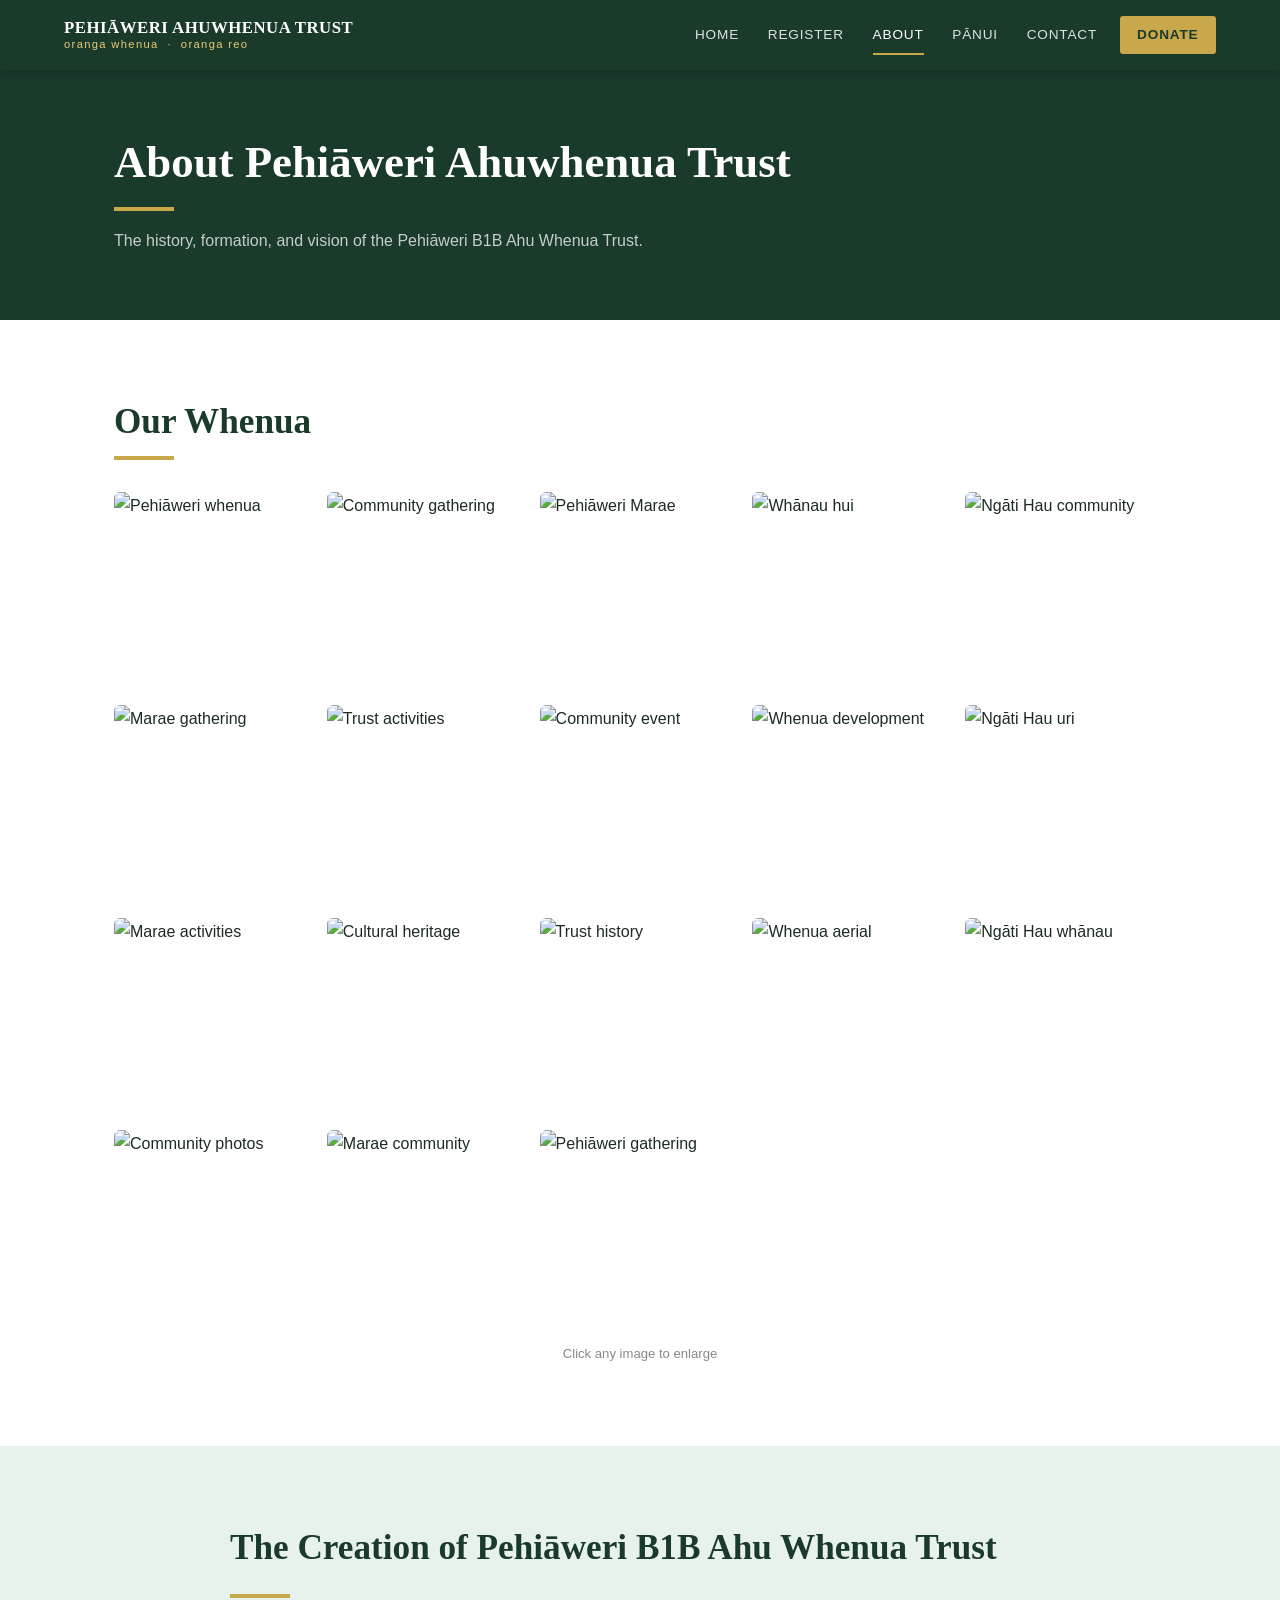
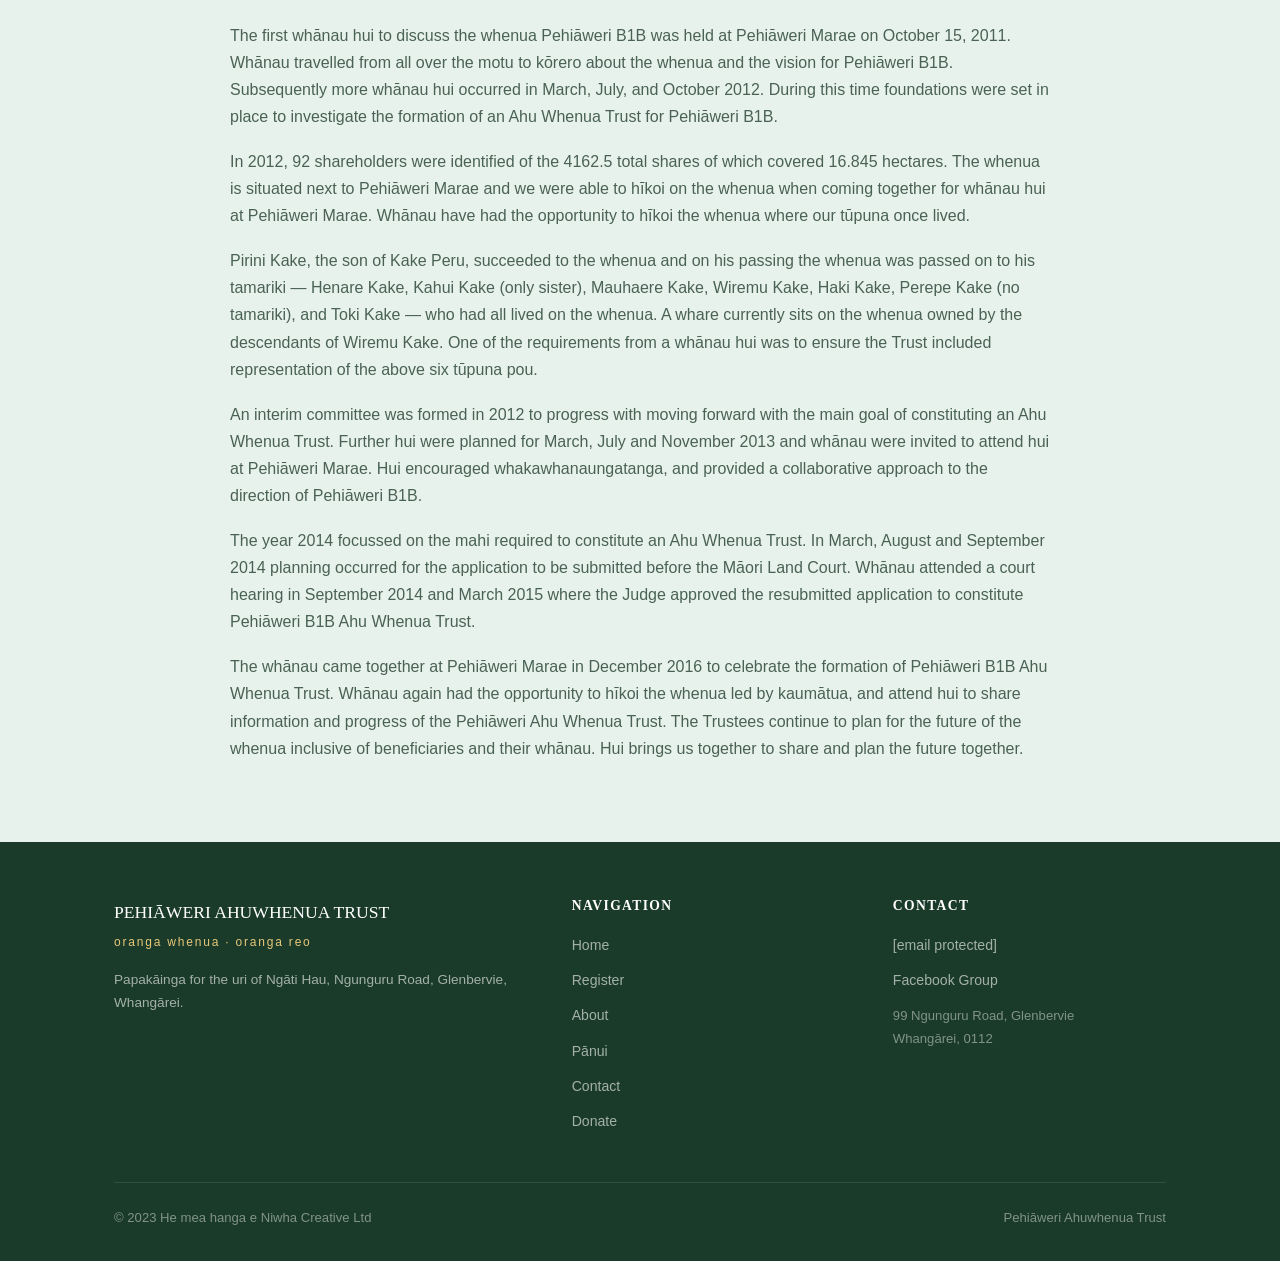
==== about.html @ dba3f60a "add static website files" ====
<!DOCTYPE html>
<html lang="en">
<head>
  <meta charset="UTF-8" />
  <meta name="viewport" content="width=device-width, initial-scale=1.0" />
  <title>About | Pehiāweri Ahuwhenua Trust</title>
  <meta name="description" content="Learn about the history and formation of the Pehiāweri B1B Ahu Whenua Trust — from its early roots to the present day." />
  <link rel="stylesheet" href="css/style.css" />
</head>
<body>

  <!-- ===== HEADER / NAV ===== -->
  <header class="site-header">
    <div class="nav-inner">
      <a href="index.html" class="nav-brand">
        <span class="brand-title">PEHIĀWERI AHUWHENUA TRUST</span>
        <span class="brand-tagline">oranga whenua &nbsp;·&nbsp; oranga reo</span>
      </a>
      <button class="nav-toggle" aria-label="Toggle menu">
        <span></span><span></span><span></span>
      </button>
      <ul class="nav-links">
        <li><a href="index.html">Home</a></li>
        <li><a href="register.html">Register</a></li>
        <li><a href="about.html" class="active">About</a></li>
        <li><a href="panui.html">Pānui</a></li>
        <li><a href="contact.html">Contact</a></li>
        <li><a href="donate.html" class="btn--donate">Donate</a></li>
      </ul>
    </div>
  </header>

  <!-- ===== PAGE HERO ===== -->
  <section class="page-hero">
    <div class="page-hero__bg" style="background-image:url('https://static.wixstatic.com/media/409469_435cd0d560614bd6a3751f4ddd0f1326~mv2.jpg/v1/fill/w_1200,h_400,al_c,q_85,enc_avif,quality_auto/409469_435cd0d560614bd6a3751f4ddd0f1326~mv2.jpg');"></div>
    <div class="page-hero__content">
      <h1>About Pehiāweri Ahuwhenua Trust</h1>
      <div class="gold-bar"></div>
      <p>The history, formation, and vision of the Pehiāweri B1B Ahu Whenua Trust.</p>
    </div>
  </section>

  <!-- ===== PHOTO GALLERY ===== -->
  <section class="section">
    <div class="container">
      <h2 style="margin-bottom:0.75rem;">Our Whenua</h2>
      <div class="gold-bar" style="width:60px;height:4px;background:#c9a84c;margin:0 0 2rem;"></div>
      <div class="gallery-grid">
        <div class="gallery-grid__item">
          <img src="https://static.wixstatic.com/media/409469_435cd0d560614bd6a3751f4ddd0f1326~mv2.jpg/v1/fill/w_400,h_400,al_c,q_85,enc_jpg,quality_auto/409469_435cd0d560614bd6a3751f4ddd0f1326~mv2.jpg"
               data-full="https://static.wixstatic.com/media/409469_435cd0d560614bd6a3751f4ddd0f1326~mv2.jpg/v1/fill/w_1200,h_900,al_c,q_90,enc_jpg,quality_auto/409469_435cd0d560614bd6a3751f4ddd0f1326~mv2.jpg"
               alt="Pehiāweri whenua" loading="lazy" />
        </div>
        <div class="gallery-grid__item">
          <img src="https://static.wixstatic.com/media/409469_ffc9a97eda7c409599315e4c9a7e2a2d~mv2.jpg/v1/fill/w_400,h_400,al_c,q_85,enc_jpg,quality_auto/409469_ffc9a97eda7c409599315e4c9a7e2a2d~mv2.jpg"
               data-full="https://static.wixstatic.com/media/409469_ffc9a97eda7c409599315e4c9a7e2a2d~mv2.jpg/v1/fill/w_1200,h_900,al_c,q_90,enc_jpg,quality_auto/409469_ffc9a97eda7c409599315e4c9a7e2a2d~mv2.jpg"
               alt="Community gathering" loading="lazy" />
        </div>
        <div class="gallery-grid__item">
          <img src="https://static.wixstatic.com/media/409469_079fd073a24641f2b6be0e4dc7713766~mv2.jpg/v1/fill/w_400,h_400,al_c,q_85,enc_jpg,quality_auto/409469_079fd073a24641f2b6be0e4dc7713766~mv2.jpg"
               data-full="https://static.wixstatic.com/media/409469_079fd073a24641f2b6be0e4dc7713766~mv2.jpg/v1/fill/w_1200,h_900,al_c,q_90,enc_jpg,quality_auto/409469_079fd073a24641f2b6be0e4dc7713766~mv2.jpg"
               alt="Pehiāweri Marae" loading="lazy" />
        </div>
        <div class="gallery-grid__item">
          <img src="https://static.wixstatic.com/media/409469_40cf01d906c54102b7dd58535f344987~mv2.jpg/v1/fill/w_400,h_400,al_c,q_85,enc_jpg,quality_auto/409469_40cf01d906c54102b7dd58535f344987~mv2.jpg"
               data-full="https://static.wixstatic.com/media/409469_40cf01d906c54102b7dd58535f344987~mv2.jpg/v1/fill/w_1200,h_900,al_c,q_90,enc_jpg,quality_auto/409469_40cf01d906c54102b7dd58535f344987~mv2.jpg"
               alt="Whānau hui" loading="lazy" />
        </div>
        <div class="gallery-grid__item">
          <img src="https://static.wixstatic.com/media/409469_64fcf802242c496995c5ec90e8166fee~mv2.jpg/v1/fill/w_400,h_400,al_c,q_85,enc_jpg,quality_auto/409469_64fcf802242c496995c5ec90e8166fee~mv2.jpg"
               data-full="https://static.wixstatic.com/media/409469_64fcf802242c496995c5ec90e8166fee~mv2.jpg/v1/fill/w_1200,h_900,al_c,q_90,enc_jpg,quality_auto/409469_64fcf802242c496995c5ec90e8166fee~mv2.jpg"
               alt="Ngāti Hau community" loading="lazy" />
        </div>
        <div class="gallery-grid__item">
          <img src="https://static.wixstatic.com/media/409469_145fff9838594530972c85ee0dbc28a1~mv2.jpg/v1/fill/w_400,h_400,al_c,q_85,enc_jpg,quality_auto/409469_145fff9838594530972c85ee0dbc28a1~mv2.jpg"
               data-full="https://static.wixstatic.com/media/409469_145fff9838594530972c85ee0dbc28a1~mv2.jpg/v1/fill/w_1200,h_900,al_c,q_90,enc_jpg,quality_auto/409469_145fff9838594530972c85ee0dbc28a1~mv2.jpg"
               alt="Marae gathering" loading="lazy" />
        </div>
        <div class="gallery-grid__item">
          <img src="https://static.wixstatic.com/media/409469_fe5d6bbc8b3642f5802d638955761ee8~mv2.jpg/v1/fill/w_400,h_400,al_c,q_85,enc_jpg,quality_auto/409469_fe5d6bbc8b3642f5802d638955761ee8~mv2.jpg"
               data-full="https://static.wixstatic.com/media/409469_fe5d6bbc8b3642f5802d638955761ee8~mv2.jpg/v1/fill/w_1200,h_900,al_c,q_90,enc_jpg,quality_auto/409469_fe5d6bbc8b3642f5802d638955761ee8~mv2.jpg"
               alt="Trust activities" loading="lazy" />
        </div>
        <div class="gallery-grid__item">
          <img src="https://static.wixstatic.com/media/409469_8fb72c1a7cf24cfd9913b7bece7dea3d~mv2.jpg/v1/fill/w_400,h_400,al_c,q_85,enc_jpg,quality_auto/409469_8fb72c1a7cf24cfd9913b7bece7dea3d~mv2.jpg"
               data-full="https://static.wixstatic.com/media/409469_8fb72c1a7cf24cfd9913b7bece7dea3d~mv2.jpg/v1/fill/w_1200,h_900,al_c,q_90,enc_jpg,quality_auto/409469_8fb72c1a7cf24cfd9913b7bece7dea3d~mv2.jpg"
               alt="Community event" loading="lazy" />
        </div>
        <div class="gallery-grid__item">
          <img src="https://static.wixstatic.com/media/409469_553d941fffed4b2abc64596662b18372~mv2.jpg/v1/fill/w_400,h_400,al_c,q_85,enc_jpg,quality_auto/409469_553d941fffed4b2abc64596662b18372~mv2.jpg"
               data-full="https://static.wixstatic.com/media/409469_553d941fffed4b2abc64596662b18372~mv2.jpg/v1/fill/w_1200,h_900,al_c,q_90,enc_jpg,quality_auto/409469_553d941fffed4b2abc64596662b18372~mv2.jpg"
               alt="Whenua development" loading="lazy" />
        </div>
        <div class="gallery-grid__item">
          <img src="https://static.wixstatic.com/media/409469_5936b76cffd34c6092e77f6ed09a12b5~mv2.jpg/v1/fill/w_400,h_400,al_c,q_85,enc_jpg,quality_auto/409469_5936b76cffd34c6092e77f6ed09a12b5~mv2.jpg"
               data-full="https://static.wixstatic.com/media/409469_5936b76cffd34c6092e77f6ed09a12b5~mv2.jpg/v1/fill/w_1200,h_900,al_c,q_90,enc_jpg,quality_auto/409469_5936b76cffd34c6092e77f6ed09a12b5~mv2.jpg"
               alt="Ngāti Hau uri" loading="lazy" />
        </div>
        <div class="gallery-grid__item">
          <img src="https://static.wixstatic.com/media/409469_f33a3037ef0d4df798ffba647b3f6b00~mv2.jpg/v1/fill/w_400,h_400,al_c,q_85,enc_jpg,quality_auto/409469_f33a3037ef0d4df798ffba647b3f6b00~mv2.jpg"
               data-full="https://static.wixstatic.com/media/409469_f33a3037ef0d4df798ffba647b3f6b00~mv2.jpg/v1/fill/w_1200,h_900,al_c,q_90,enc_jpg,quality_auto/409469_f33a3037ef0d4df798ffba647b3f6b00~mv2.jpg"
               alt="Marae activities" loading="lazy" />
        </div>
        <div class="gallery-grid__item">
          <img src="https://static.wixstatic.com/media/409469_c8025bf02a1742449c8ed9f7193afa14~mv2.jpg/v1/fill/w_400,h_400,al_c,q_85,enc_jpg,quality_auto/409469_c8025bf02a1742449c8ed9f7193afa14~mv2.jpg"
               data-full="https://static.wixstatic.com/media/409469_c8025bf02a1742449c8ed9f7193afa14~mv2.jpg/v1/fill/w_1200,h_900,al_c,q_90,enc_jpg,quality_auto/409469_c8025bf02a1742449c8ed9f7193afa14~mv2.jpg"
               alt="Cultural heritage" loading="lazy" />
        </div>
        <div class="gallery-grid__item">
          <img src="https://static.wixstatic.com/media/409469_0495ab894735494ea8b07385061b3533~mv2.jpg/v1/fill/w_400,h_400,al_c,q_85,enc_jpg,quality_auto/409469_0495ab894735494ea8b07385061b3533~mv2.jpg"
               data-full="https://static.wixstatic.com/media/409469_0495ab894735494ea8b07385061b3533~mv2.jpg/v1/fill/w_1200,h_900,al_c,q_90,enc_jpg,quality_auto/409469_0495ab894735494ea8b07385061b3533~mv2.jpg"
               alt="Trust history" loading="lazy" />
        </div>
        <div class="gallery-grid__item">
          <img src="https://static.wixstatic.com/media/409469_84076359ecbb4d24addc3769438886a5~mv2.jpg/v1/fill/w_400,h_400,al_c,q_85,enc_jpg,quality_auto/409469_84076359ecbb4d24addc3769438886a5~mv2.jpg"
               data-full="https://static.wixstatic.com/media/409469_84076359ecbb4d24addc3769438886a5~mv2.jpg/v1/fill/w_1200,h_900,al_c,q_90,enc_jpg,quality_auto/409469_84076359ecbb4d24addc3769438886a5~mv2.jpg"
               alt="Whenua aerial" loading="lazy" />
        </div>
        <div class="gallery-grid__item">
          <img src="https://static.wixstatic.com/media/409469_6645ab8a06db48159fefac2071b0d5b9~mv2.jpg/v1/fill/w_400,h_400,al_c,q_85,enc_jpg,quality_auto/409469_6645ab8a06db48159fefac2071b0d5b9~mv2.jpg"
               data-full="https://static.wixstatic.com/media/409469_6645ab8a06db48159fefac2071b0d5b9~mv2.jpg/v1/fill/w_1200,h_900,al_c,q_90,enc_jpg,quality_auto/409469_6645ab8a06db48159fefac2071b0d5b9~mv2.jpg"
               alt="Ngāti Hau whānau" loading="lazy" />
        </div>
        <div class="gallery-grid__item">
          <img src="https://static.wixstatic.com/media/409469_c6cb259d209048679cdb447f903a0c66~mv2.jpg/v1/fill/w_400,h_400,al_c,q_85,enc_jpg,quality_auto/409469_c6cb259d209048679cdb447f903a0c66~mv2.jpg"
               data-full="https://static.wixstatic.com/media/409469_c6cb259d209048679cdb447f903a0c66~mv2.jpg/v1/fill/w_1200,h_900,al_c,q_90,enc_jpg,quality_auto/409469_c6cb259d209048679cdb447f903a0c66~mv2.jpg"
               alt="Community photos" loading="lazy" />
        </div>
        <div class="gallery-grid__item">
          <img src="https://static.wixstatic.com/media/409469_99008d4694d14f76ac458fc02e275c87~mv2.jpg/v1/fill/w_400,h_400,al_c,q_85,enc_jpg,quality_auto/409469_99008d4694d14f76ac458fc02e275c87~mv2.jpg"
               data-full="https://static.wixstatic.com/media/409469_99008d4694d14f76ac458fc02e275c87~mv2.jpg/v1/fill/w_1200,h_900,al_c,q_90,enc_jpg,quality_auto/409469_99008d4694d14f76ac458fc02e275c87~mv2.jpg"
               alt="Marae community" loading="lazy" />
        </div>
        <div class="gallery-grid__item">
          <img src="https://static.wixstatic.com/media/409469_8bdd89ebe0214e9a952329a80344246a~mv2.jpg/v1/fill/w_400,h_400,al_c,q_85,enc_jpg,quality_auto/409469_8bdd89ebe0214e9a952329a80344246a~mv2.jpg"
               data-full="https://static.wixstatic.com/media/409469_8bdd89ebe0214e9a952329a80344246a~mv2.jpg/v1/fill/w_1200,h_900,al_c,q_90,enc_jpg,quality_auto/409469_8bdd89ebe0214e9a952329a80344246a~mv2.jpg"
               alt="Pehiāweri gathering" loading="lazy" />
        </div>
      </div>
      <p style="font-size:0.82rem;color:#888;margin-top:0.75rem;text-align:center;">Click any image to enlarge</p>
    </div>
  </section>

  <!-- ===== TRUST HISTORY ===== -->
  <section class="section section--alt">
    <div class="container">
      <div class="trust-history">
        <h2>The Creation of Pehiāweri B1B Ahu Whenua Trust</h2>
        <div class="gold-bar" style="width:60px;height:4px;background:#c9a84c;margin:1rem 0 1.5rem;"></div>

        <p>
          The first whānau hui to discuss the whenua Pehiāweri B1B was held at Pehiāweri Marae on October 15, 2011.
          Whānau travelled from all over the motu to kōrero about the whenua and the vision for Pehiāweri B1B.
          Subsequently more whānau hui occurred in March, July, and October 2012. During this time foundations were set
          in place to investigate the formation of an Ahu Whenua Trust for Pehiāweri B1B.
        </p>
        <p>
          In 2012, 92 shareholders were identified of the 4162.5 total shares of which covered 16.845 hectares. The
          whenua is situated next to Pehiāweri Marae and we were able to hīkoi on the whenua when coming together for
          whānau hui at Pehiāweri Marae. Whānau have had the opportunity to hīkoi the whenua where our tūpuna once lived.
        </p>
        <p>
          Pirini Kake, the son of Kake Peru, succeeded to the whenua and on his passing the whenua was passed on to his
          tamariki — Henare Kake, Kahui Kake (only sister), Mauhaere Kake, Wiremu Kake, Haki Kake, Perepe Kake (no
          tamariki), and Toki Kake — who had all lived on the whenua. A whare currently sits on the whenua owned by the
          descendants of Wiremu Kake. One of the requirements from a whānau hui was to ensure the Trust included
          representation of the above six tūpuna pou.
        </p>
        <p>
          An interim committee was formed in 2012 to progress with moving forward with the main goal of constituting an
          Ahu Whenua Trust. Further hui were planned for March, July and November 2013 and whānau were invited to attend
          hui at Pehiāweri Marae. Hui encouraged whakawhanaungatanga, and provided a collaborative approach to the
          direction of Pehiāweri B1B.
        </p>
        <p>
          The year 2014 focussed on the mahi required to constitute an Ahu Whenua Trust. In March, August and September
          2014 planning occurred for the application to be submitted before the Māori Land Court. Whānau attended a
          court hearing in September 2014 and March 2015 where the Judge approved the resubmitted application to
          constitute Pehiāweri B1B Ahu Whenua Trust.
        </p>
        <p>
          The whānau came together at Pehiāweri Marae in December 2016 to celebrate the formation of Pehiāweri B1B Ahu
          Whenua Trust. Whānau again had the opportunity to hīkoi the whenua led by kaumātua, and attend hui to share
          information and progress of the Pehiāweri Ahu Whenua Trust. The Trustees continue to plan for the future of
          the whenua inclusive of beneficiaries and their whānau. Hui brings us together to share and plan the future
          together.
        </p>
      </div>
    </div>
  </section>

  <!-- ===== FOOTER ===== -->
  <footer class="site-footer">
    <div class="container">
      <div class="footer-grid">
        <div class="footer-brand">
          <div class="brand-title">PEHIĀWERI AHUWHENUA TRUST</div>
          <div class="brand-tagline">oranga whenua · oranga reo</div>
          <p>Papakāinga for the uri of Ngāti Hau, Ngunguru Road, Glenbervie, Whangārei.</p>
        </div>
        <div class="footer-col">
          <h4>Navigation</h4>
          <ul>
            <li><a href="index.html">Home</a></li>
            <li><a href="register.html">Register</a></li>
            <li><a href="about.html">About</a></li>
            <li><a href="panui.html">Pānui</a></li>
            <li><a href="contact.html">Contact</a></li>
            <li><a href="donate.html">Donate</a></li>
          </ul>
        </div>
        <div class="footer-col">
          <h4>Contact</h4>
          <ul>
            <li><a href="/cdn-cgi/l/email-protection#fe8e9b96979f899b8c979ccf9cbe99939f9792d09d9193"><span class="__cf_email__" data-cfemail="5424313c3d352331263d366536143339353d387a373b39">[email&#160;protected]</span></a></li>
            <li><a href="https://www.facebook.com/groups/386359691428103/" target="_blank" rel="noopener">Facebook Group</a></li>
          </ul>
          <p style="font-size:0.82rem;color:rgba(255,255,255,0.45);margin-top:0.75rem;">
            99 Ngunguru Road, Glenbervie<br>Whangārei, 0112
          </p>
        </div>
      </div>
      <div class="footer-bottom">
        <span>&copy; 2023 He mea hanga e Niwha Creative Ltd</span>
        <span>Pehiāweri Ahuwhenua Trust</span>
      </div>
    </div>
  </footer>

  <!-- Lightbox -->
  <div class="lightbox" id="lightbox" role="dialog" aria-modal="true" aria-label="Image viewer">
    <button class="lightbox__close" aria-label="Close lightbox">&times;</button>
    <button class="lightbox__prev" aria-label="Previous image">&#8592;</button>
    <div class="lightbox__img-wrap">
      <img src="" alt="Gallery image enlarged" />
    </div>
    <button class="lightbox__next" aria-label="Next image">&#8594;</button>
    <div class="lightbox__counter" id="lightbox-counter"></div>
  </div>

  <script data-cfasync="false" src="/cdn-cgi/scripts/5c5dd728/cloudflare-static/email-decode.min.js"></script><script src="js/main.js"></script>
</body>
</html>
---- css/style.css ----
/* =========================================================
   Pehiāweri Ahuwhenua Trust — Static Site Styles
   ========================================================= */

/* ---------- Reset & Base ---------- */
*, *::before, *::after { box-sizing: border-box; margin: 0; padding: 0; }

:root {
  --green-dark:   #1a3a2a;
  --green-mid:    #2c5f3e;
  --green-light:  #3d7a52;
  --green-pale:   #e8f2ec;
  --gold:         #c9a84c;
  --gold-light:   #e8c97a;
  --white:        #ffffff;
  --off-white:    #f9faf8;
  --text:         #1c2b22;
  --text-muted:   #4a6255;
  --border:       #cdddd4;
  --shadow:       0 4px 20px rgba(0,0,0,0.12);
  --radius:       6px;
  --font-serif:   'Georgia', 'Times New Roman', serif;
  --font-sans:    'Segoe UI', 'Helvetica Neue', Arial, sans-serif;
  --transition:   0.3s ease;
}

html { scroll-behavior: smooth; }

body {
  font-family: var(--font-sans);
  color: var(--text);
  background: var(--white);
  line-height: 1.7;
  font-size: 16px;
}

img { max-width: 100%; height: auto; display: block; }
a  { color: inherit; text-decoration: none; }

/* ---------- Typography ---------- */
h1, h2, h3, h4 {
  font-family: var(--font-serif);
  line-height: 1.25;
  color: var(--green-dark);
}
h1 { font-size: clamp(2rem, 5vw, 3.2rem); }
h2 { font-size: clamp(1.5rem, 3.5vw, 2.2rem); }
h3 { font-size: clamp(1.1rem, 2.5vw, 1.5rem); }

p { margin-bottom: 1.1em; color: var(--text-muted); }
p:last-child { margin-bottom: 0; }

/* ---------- Utility ---------- */
.container {
  max-width: 1100px;
  margin: 0 auto;
  padding: 0 1.5rem;
}
.section { padding: 5rem 0; }
.section--alt { background: var(--green-pale); }

.btn {
  display: inline-block;
  padding: 0.75rem 2rem;
  border-radius: 3px;
  font-size: 0.9rem;
  font-family: var(--font-sans);
  font-weight: 600;
  letter-spacing: 0.08em;
  text-transform: uppercase;
  cursor: pointer;
  transition: all var(--transition);
}
.btn--primary {
  background: var(--gold);
  color: var(--green-dark);
  border: 2px solid var(--gold);
}
.btn--primary:hover {
  background: var(--gold-light);
  border-color: var(--gold-light);
  transform: translateY(-1px);
  box-shadow: 0 4px 12px rgba(201,168,76,0.4);
}
.btn--outline {
  background: transparent;
  color: var(--white);
  border: 2px solid rgba(255,255,255,0.6);
}
.btn--outline:hover {
  background: rgba(255,255,255,0.15);
  border-color: var(--white);
}
.btn--dark {
  background: var(--green-dark);
  color: var(--white);
  border: 2px solid var(--green-dark);
}
.btn--dark:hover {
  background: var(--green-mid);
  border-color: var(--green-mid);
}

/* ============================================================
   NAVIGATION
   ============================================================ */
.site-header {
  position: fixed;
  top: 0; left: 0; right: 0;
  z-index: 999;
  background: var(--green-dark);
  box-shadow: 0 2px 12px rgba(0,0,0,0.25);
  transition: background var(--transition);
}

.nav-inner {
  display: flex;
  align-items: center;
  justify-content: space-between;
  height: 70px;
  padding: 0 1.5rem;
  max-width: 1200px;
  margin: 0 auto;
}

.nav-brand {
  display: flex;
  flex-direction: column;
  line-height: 1.2;
  color: var(--white);
}
.nav-brand .brand-title {
  font-family: var(--font-serif);
  font-size: 1.05rem;
  font-weight: bold;
  letter-spacing: 0.03em;
  color: var(--white);
}
.nav-brand .brand-tagline {
  font-size: 0.7rem;
  letter-spacing: 0.12em;
  color: var(--gold-light);
  text-transform: lowercase;
}

.nav-links {
  list-style: none;
  display: flex;
  gap: 0;
  align-items: center;
}
.nav-links li a {
  display: block;
  padding: 0.5rem 0.9rem;
  font-size: 0.85rem;
  font-weight: 500;
  letter-spacing: 0.06em;
  text-transform: uppercase;
  color: rgba(255,255,255,0.85);
  transition: color var(--transition);
  position: relative;
}
.nav-links li a::after {
  content: '';
  position: absolute;
  bottom: 0; left: 0.9rem; right: 0.9rem;
  height: 2px;
  background: var(--gold);
  transform: scaleX(0);
  transition: transform var(--transition);
}
.nav-links li a:hover,
.nav-links li a.active {
  color: var(--white);
}
.nav-links li a:hover::after,
.nav-links li a.active::after {
  transform: scaleX(1);
}
.nav-links li a.btn--donate {
  background: var(--gold);
  color: var(--green-dark);
  border-radius: 3px;
  margin-left: 0.5rem;
  padding: 0.45rem 1.1rem;
  font-weight: 700;
}
.nav-links li a.btn--donate::after { display: none; }
.nav-links li a.btn--donate:hover {
  background: var(--gold-light);
}

/* Hamburger */
.nav-toggle {
  display: none;
  background: none;
  border: none;
  cursor: pointer;
  padding: 0.5rem;
  flex-direction: column;
  gap: 5px;
}
.nav-toggle span {
  display: block;
  width: 24px; height: 2px;
  background: var(--white);
  border-radius: 2px;
  transition: all var(--transition);
}
.nav-toggle.open span:nth-child(1) { transform: translateY(7px) rotate(45deg); }
.nav-toggle.open span:nth-child(2) { opacity: 0; }
.nav-toggle.open span:nth-child(3) { transform: translateY(-7px) rotate(-45deg); }

/* ============================================================
   HERO
   ============================================================ */
.hero {
  position: relative;
  min-height: 100vh;
  display: flex;
  align-items: center;
  justify-content: center;
  text-align: center;
  overflow: hidden;
  background: var(--green-dark);
}
.hero__bg {
  position: absolute;
  inset: 0;
  background-image: url('https://static.wixstatic.com/media/827f22493d8f45b7831fa81f0706d5d4.jpg');
  background-size: cover;
  background-position: center;
  opacity: 0.35;
}
.hero__content {
  position: relative;
  z-index: 1;
  padding: 2rem 1.5rem;
  max-width: 750px;
}
.hero__logo {
  width: 180px;
  height: auto;
  margin: 0 auto 2rem;
  filter: brightness(0) invert(1);
}
.hero__title {
  font-family: var(--font-serif);
  font-size: clamp(2rem, 6vw, 3.5rem);
  color: var(--white);
  margin-bottom: 0.5rem;
  letter-spacing: 0.02em;
}
.hero__tagline {
  font-size: clamp(0.9rem, 2vw, 1.1rem);
  letter-spacing: 0.25em;
  color: var(--gold-light);
  text-transform: lowercase;
  margin-bottom: 2rem;
}
.hero__desc {
  font-size: 1rem;
  color: rgba(255,255,255,0.8);
  max-width: 540px;
  margin: 0 auto 2.5rem;
}
.hero__desc p { color: rgba(255,255,255,0.8); margin-bottom: 0; }
.hero__ctas { display: flex; gap: 1rem; justify-content: center; flex-wrap: wrap; }

/* Small hero for inner pages */
.page-hero {
  padding-top: 70px; /* nav height */
  min-height: 320px;
  display: flex;
  align-items: center;
  position: relative;
  overflow: hidden;
  background: var(--green-dark);
}
.page-hero__bg {
  position: absolute;
  inset: 0;
  background-size: cover;
  background-position: center;
  opacity: 0.3;
}
.page-hero__content {
  position: relative;
  z-index: 1;
  padding: 3rem 1.5rem;
  max-width: 1100px;
  margin: 0 auto;
  width: 100%;
}
.page-hero__content h1 {
  color: var(--white);
  font-size: clamp(1.8rem, 4vw, 2.8rem);
}
.page-hero__content p {
  color: rgba(255,255,255,0.75);
  font-size: 1rem;
  max-width: 600px;
  margin-top: 0.75rem;
}
.page-hero .gold-bar {
  width: 60px; height: 4px;
  background: var(--gold);
  margin: 1rem 0;
}

/* ============================================================
   HOME SECTIONS
   ============================================================ */
.about-intro {
  display: grid;
  grid-template-columns: 1fr 1fr;
  gap: 4rem;
  align-items: center;
}
.about-intro__text h2 { margin-bottom: 1rem; }
.about-intro__text p  { margin-bottom: 1rem; }
.about-intro__image {
  border-radius: var(--radius);
  overflow: hidden;
  box-shadow: var(--shadow);
}
.about-intro__image img {
  width: 100%;
  height: 360px;
  object-fit: cover;
}

.history-block { max-width: 820px; margin: 0 auto; }
.history-block h2 { margin-bottom: 1.5rem; }
.history-block p  { font-size: 1rem; }

.facebook-cta {
  background: var(--green-dark);
  color: var(--white);
  text-align: center;
  padding: 4rem 1.5rem;
}
.facebook-cta h2 { color: var(--white); margin-bottom: 1rem; }
.facebook-cta p  { color: rgba(255,255,255,0.75); max-width: 580px; margin: 0 auto 2rem; }

/* ============================================================
   GALLERY GRID
   ============================================================ */
.gallery-grid {
  display: grid;
  grid-template-columns: repeat(auto-fill, minmax(200px, 1fr));
  gap: 0.75rem;
}
.gallery-grid__item {
  aspect-ratio: 1;
  overflow: hidden;
  border-radius: var(--radius);
  cursor: pointer;
}
.gallery-grid__item img {
  width: 100%; height: 100%;
  object-fit: cover;
  transition: transform 0.4s ease;
}
.gallery-grid__item:hover img { transform: scale(1.05); }

/* Lightbox */
.lightbox {
  display: none;
  position: fixed; inset: 0;
  z-index: 9999;
  background: rgba(0,0,0,0.92);
  align-items: center;
  justify-content: center;
}
.lightbox.active { display: flex; }
.lightbox__img-wrap {
  position: relative;
  display: flex;
  align-items: center;
  justify-content: center;
  max-width: 90vw;
  max-height: 85vh;
}
.lightbox img {
  max-width: 90vw;
  max-height: 85vh;
  object-fit: contain;
  border-radius: var(--radius);
  box-shadow: 0 8px 40px rgba(0,0,0,0.5);
  display: block;
  transition: opacity 0.2s ease;
}
.lightbox img.loading { opacity: 0.4; }
.lightbox__close {
  position: absolute; top: 1.5rem; right: 1.5rem;
  background: none; border: none;
  color: var(--white); font-size: 2.5rem;
  cursor: pointer; line-height: 1;
  z-index: 1;
}
.lightbox__close:hover { color: var(--gold-light); }
.lightbox__prev,
.lightbox__next {
  position: absolute;
  top: 50%; transform: translateY(-50%);
  background: rgba(255,255,255,0.12);
  border: 2px solid rgba(255,255,255,0.3);
  color: var(--white);
  width: 52px; height: 52px;
  border-radius: 50%;
  font-size: 1.4rem;
  cursor: pointer;
  display: flex; align-items: center; justify-content: center;
  transition: background var(--transition), border-color var(--transition);
  z-index: 1;
  line-height: 1;
  user-select: none;
}
.lightbox__prev { left: 1.25rem; }
.lightbox__next { right: 1.25rem; }
.lightbox__prev:hover,
.lightbox__next:hover {
  background: rgba(255,255,255,0.25);
  border-color: rgba(255,255,255,0.7);
}
.lightbox__counter {
  position: absolute;
  bottom: 1.25rem; left: 50%; transform: translateX(-50%);
  color: rgba(255,255,255,0.6);
  font-size: 0.85rem;
  letter-spacing: 0.1em;
  pointer-events: none;
}
@media (max-width: 600px) {
  .lightbox__prev { left: 0.5rem; }
  .lightbox__next { right: 0.5rem; }
  .lightbox__prev,
  .lightbox__next { width: 40px; height: 40px; font-size: 1.1rem; }
}

/* ============================================================
   ABOUT PAGE
   ============================================================ */
.trust-history { max-width: 820px; margin: 0 auto; }
.trust-history h2 { margin-bottom: 1.5rem; }

/* ============================================================
   REGISTER PAGE
   ============================================================ */
.register-card {
  max-width: 640px;
  margin: 0 auto;
  background: var(--white);
  border: 1px solid var(--border);
  border-radius: var(--radius);
  padding: 3rem;
  box-shadow: var(--shadow);
  text-align: center;
}
.register-card h2 { margin-bottom: 1rem; }
.register-card p  { margin-bottom: 1.5rem; }
.salutation {
  font-size: 1.15rem;
  font-weight: 600;
  color: var(--green-dark);
  margin-bottom: 0.5rem;
}

/* ============================================================
   PĀNUI PAGE
   ============================================================ */
.panui-cards {
  display: grid;
  grid-template-columns: repeat(auto-fill, minmax(300px, 1fr));
  gap: 2rem;
}
.panui-card {
  background: var(--white);
  border: 1px solid var(--border);
  border-radius: var(--radius);
  overflow: hidden;
  box-shadow: var(--shadow);
  transition: transform var(--transition);
}
.panui-card:hover { transform: translateY(-4px); }
.panui-card__img {
  height: 200px;
  overflow: hidden;
}
.panui-card__img img {
  width: 100%; height: 100%;
  object-fit: cover;
}
.panui-card__body { padding: 1.5rem; }
.panui-card__body h3 { margin-bottom: 0.75rem; }
.panui-card__body p  { font-size: 0.9rem; margin-bottom: 1rem; }

/* ============================================================
   CONTACT PAGE
   ============================================================ */
.contact-layout {
  display: grid;
  grid-template-columns: 1fr 1fr;
  gap: 4rem;
  align-items: start;
}
.contact-form { }
.contact-form h2 { margin-bottom: 1.5rem; }

.form-group { margin-bottom: 1.25rem; }
.form-group label {
  display: block;
  font-size: 0.85rem;
  font-weight: 600;
  letter-spacing: 0.05em;
  text-transform: uppercase;
  color: var(--green-dark);
  margin-bottom: 0.4rem;
}
.form-group input,
.form-group textarea,
.form-group select {
  width: 100%;
  padding: 0.75rem 1rem;
  border: 1px solid var(--border);
  border-radius: var(--radius);
  font-family: var(--font-sans);
  font-size: 0.95rem;
  color: var(--text);
  background: var(--off-white);
  transition: border-color var(--transition), box-shadow var(--transition);
  outline: none;
}
.form-group input:focus,
.form-group textarea:focus {
  border-color: var(--green-light);
  box-shadow: 0 0 0 3px rgba(61,122,82,0.15);
}
.form-group textarea { resize: vertical; min-height: 140px; }
.form-row { display: grid; grid-template-columns: 1fr 1fr; gap: 1rem; }
.form-success {
  display: none;
  background: var(--green-pale);
  border: 1px solid var(--green-light);
  color: var(--green-dark);
  padding: 1rem 1.25rem;
  border-radius: var(--radius);
  margin-top: 1rem;
  font-weight: 500;
}

.contact-info h2 { margin-bottom: 1.5rem; }
.contact-detail {
  display: flex;
  gap: 1rem;
  align-items: flex-start;
  margin-bottom: 1.5rem;
}
.contact-detail__icon {
  width: 44px; height: 44px;
  background: var(--green-dark);
  color: var(--white);
  border-radius: 50%;
  display: flex; align-items: center; justify-content: center;
  flex-shrink: 0;
  font-size: 1.1rem;
}
.contact-detail__text strong {
  display: block;
  font-size: 0.85rem;
  text-transform: uppercase;
  letter-spacing: 0.06em;
  color: var(--green-dark);
  margin-bottom: 0.25rem;
}
.contact-detail__text span, .contact-detail__text a {
  color: var(--text-muted);
  font-size: 0.95rem;
}
.contact-detail__text a:hover { color: var(--green-dark); text-decoration: underline; }

.social-link {
  display: inline-flex;
  align-items: center;
  gap: 0.6rem;
  background: #1877f2;
  color: var(--white);
  padding: 0.65rem 1.5rem;
  border-radius: 3px;
  font-size: 0.9rem;
  font-weight: 600;
  transition: opacity var(--transition);
  margin-top: 1rem;
}
.social-link:hover { opacity: 0.85; }

/* ============================================================
   DONATE PAGE
   ============================================================ */
.donate-layout {
  display: grid;
  grid-template-columns: 1fr 1fr;
  gap: 3rem;
  align-items: start;
}
.donate-card {
  background: var(--white);
  border: 1px solid var(--border);
  border-radius: var(--radius);
  padding: 2.5rem;
  box-shadow: var(--shadow);
}
.donate-card__icon {
  width: 56px; height: 56px;
  background: var(--green-pale);
  border-radius: 50%;
  display: flex; align-items: center; justify-content: center;
  font-size: 1.6rem;
  margin-bottom: 1.25rem;
}
.donate-card h3 { margin-bottom: 0.75rem; }
.donate-card p  { font-size: 0.9rem; }
.bank-details {
  background: var(--green-pale);
  border: 1px solid var(--border);
  border-radius: var(--radius);
  padding: 1.25rem 1.5rem;
  margin: 1rem 0;
}
.bank-details dt {
  font-size: 0.8rem;
  font-weight: 700;
  text-transform: uppercase;
  letter-spacing: 0.07em;
  color: var(--text-muted);
  margin-top: 0.75rem;
}
.bank-details dd {
  color: var(--green-dark);
  font-weight: 600;
  font-size: 0.95rem;
}
.fee-note {
  font-size: 0.82rem;
  background: #fffbea;
  border-left: 3px solid var(--gold);
  padding: 0.65rem 1rem;
  border-radius: 0 var(--radius) var(--radius) 0;
  margin-top: 0.75rem;
  color: #6b5a0f;
}

/* ============================================================
   FOOTER
   ============================================================ */
.site-footer {
  background: var(--green-dark);
  color: rgba(255,255,255,0.7);
  padding: 3.5rem 0 2rem;
}
.footer-grid {
  display: grid;
  grid-template-columns: 1.5fr 1fr 1fr;
  gap: 3rem;
  margin-bottom: 2.5rem;
}
.footer-brand .brand-title {
  font-family: var(--font-serif);
  font-size: 1.1rem;
  color: var(--white);
  margin-bottom: 0.25rem;
}
.footer-brand .brand-tagline {
  font-size: 0.75rem;
  letter-spacing: 0.15em;
  color: var(--gold-light);
  margin-bottom: 1rem;
}
.footer-brand p {
  font-size: 0.85rem;
  color: rgba(255,255,255,0.6);
  margin-bottom: 0;
}
.footer-col h4 {
  color: var(--white);
  font-size: 0.85rem;
  text-transform: uppercase;
  letter-spacing: 0.1em;
  margin-bottom: 1rem;
}
.footer-col ul { list-style: none; }
.footer-col ul li { margin-bottom: 0.5rem; }
.footer-col ul li a {
  color: rgba(255,255,255,0.6);
  font-size: 0.88rem;
  transition: color var(--transition);
}
.footer-col ul li a:hover { color: var(--gold-light); }
.footer-bottom {
  border-top: 1px solid rgba(255,255,255,0.1);
  padding-top: 1.5rem;
  display: flex;
  justify-content: space-between;
  align-items: center;
  flex-wrap: wrap;
  gap: 0.5rem;
  font-size: 0.82rem;
  color: rgba(255,255,255,0.45);
}
.footer-bottom a { color: var(--gold-light); }

/* ============================================================
   RESPONSIVE
   ============================================================ */
@media (max-width: 900px) {
  .about-intro { grid-template-columns: 1fr; gap: 2rem; }
  .contact-layout { grid-template-columns: 1fr; gap: 3rem; }
  .donate-layout { grid-template-columns: 1fr; }
  .footer-grid { grid-template-columns: 1fr 1fr; gap: 2rem; }
}

@media (max-width: 700px) {
  .nav-links {
    display: none;
    position: fixed;
    top: 70px; left: 0; right: 0;
    background: var(--green-dark);
    flex-direction: column;
    gap: 0;
    padding: 1rem 0 1.5rem;
    border-top: 1px solid rgba(255,255,255,0.1);
  }
  .nav-links.open { display: flex; }
  .nav-links li a {
    padding: 0.75rem 1.5rem;
    font-size: 0.9rem;
  }
  .nav-links li a.btn--donate {
    margin: 0.5rem 1.5rem 0;
    display: block;
    text-align: center;
  }
  .nav-toggle { display: flex; }
  .form-row { grid-template-columns: 1fr; }
  .footer-grid { grid-template-columns: 1fr; }
  .section { padding: 3.5rem 0; }
  .hero__ctas { flex-direction: column; align-items: center; }
}
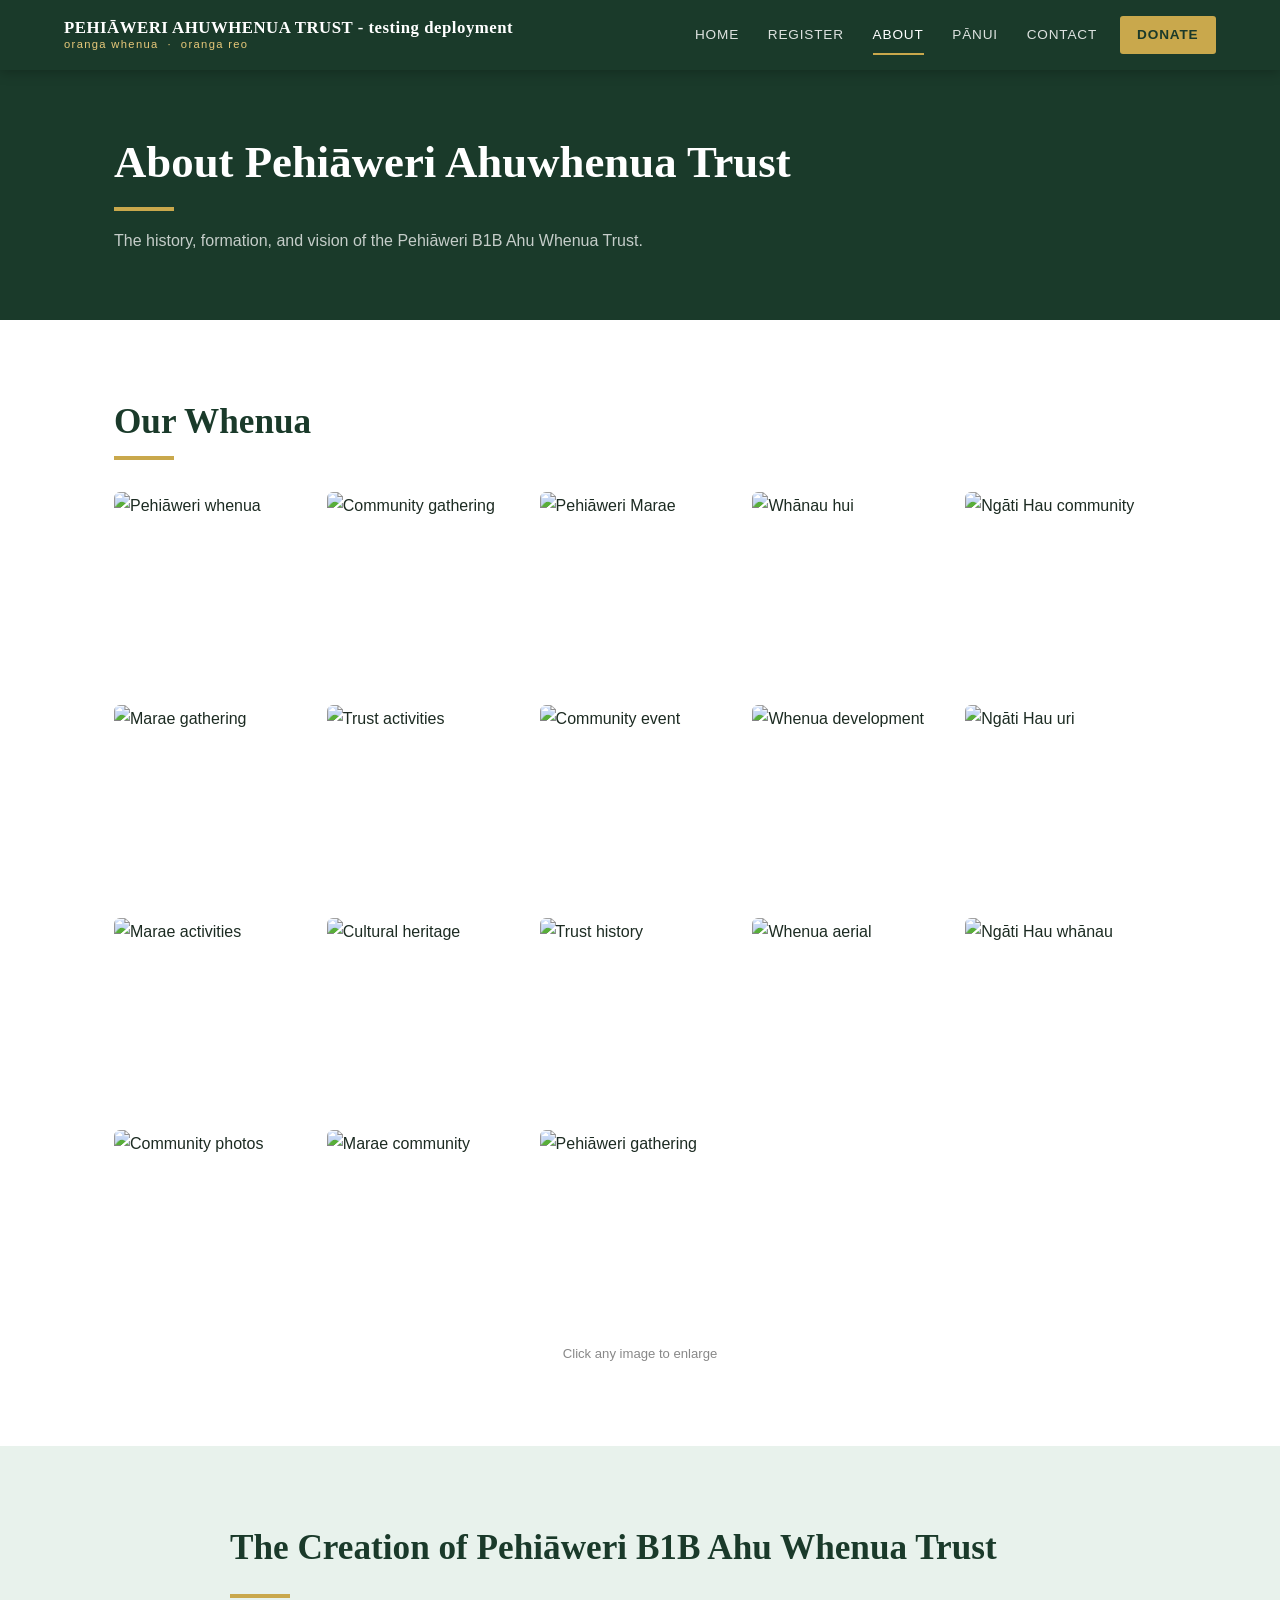
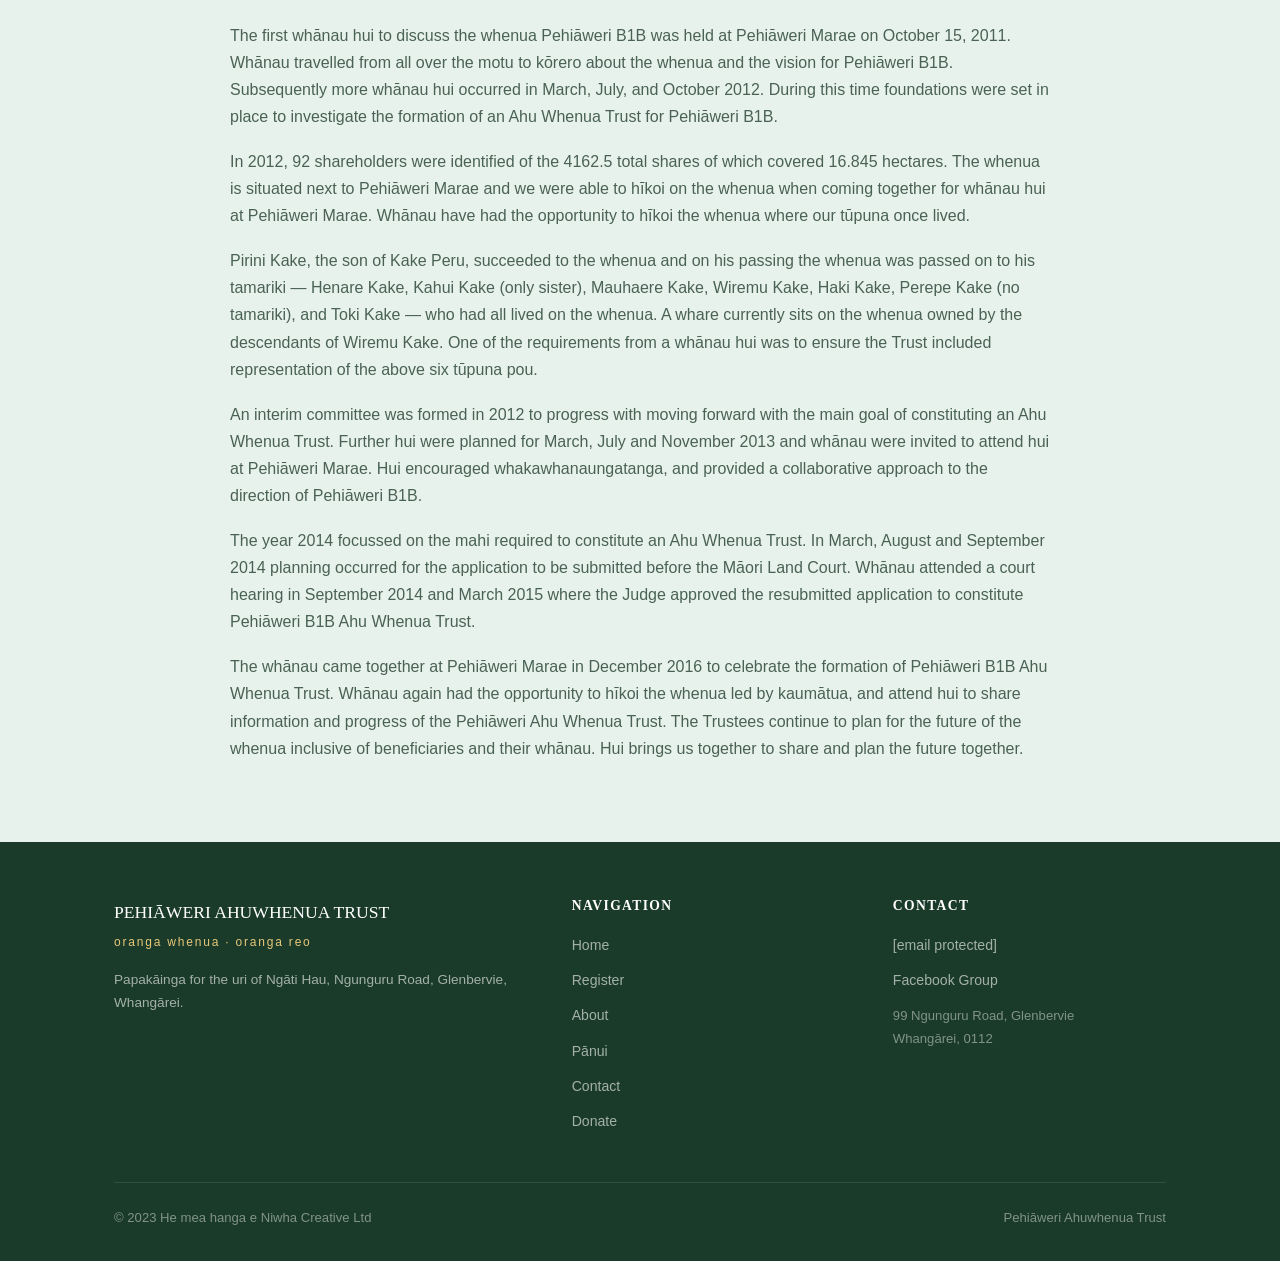
==== commit 987f7701: "testing auto deployment" ====
--- a/about.html
+++ b/about.html
@@ -1,19 +1,22 @@
 <!DOCTYPE html>
 <html lang="en">
+
 <head>
   <meta charset="UTF-8" />
   <meta name="viewport" content="width=device-width, initial-scale=1.0" />
   <title>About | Pehiāweri Ahuwhenua Trust</title>
-  <meta name="description" content="Learn about the history and formation of the Pehiāweri B1B Ahu Whenua Trust — from its early roots to the present day." />
+  <meta name="description"
+    content="Learn about the history and formation of the Pehiāweri B1B Ahu Whenua Trust — from its early roots to the present day." />
   <link rel="stylesheet" href="css/style.css" />
 </head>
+
 <body>
 
   <!-- ===== HEADER / NAV ===== -->
   <header class="site-header">
     <div class="nav-inner">
       <a href="index.html" class="nav-brand">
-        <span class="brand-title">PEHIĀWERI AHUWHENUA TRUST</span>
+        <span class="brand-title">PEHIĀWERI AHUWHENUA TRUST - testing deployment</span>
         <span class="brand-tagline">oranga whenua &nbsp;·&nbsp; oranga reo</span>
       </a>
       <button class="nav-toggle" aria-label="Toggle menu">
@@ -32,7 +35,9 @@
 
   <!-- ===== PAGE HERO ===== -->
   <section class="page-hero">
-    <div class="page-hero__bg" style="background-image:url('https://static.wixstatic.com/media/409469_435cd0d560614bd6a3751f4ddd0f1326~mv2.jpg/v1/fill/w_1200,h_400,al_c,q_85,enc_avif,quality_auto/409469_435cd0d560614bd6a3751f4ddd0f1326~mv2.jpg');"></div>
+    <div class="page-hero__bg"
+      style="background-image:url('https://static.wixstatic.com/media/409469_435cd0d560614bd6a3751f4ddd0f1326~mv2.jpg/v1/fill/w_1200,h_400,al_c,q_85,enc_avif,quality_auto/409469_435cd0d560614bd6a3751f4ddd0f1326~mv2.jpg');">
+    </div>
     <div class="page-hero__content">
       <h1>About Pehiāweri Ahuwhenua Trust</h1>
       <div class="gold-bar"></div>
@@ -47,94 +52,112 @@
       <div class="gold-bar" style="width:60px;height:4px;background:#c9a84c;margin:0 0 2rem;"></div>
       <div class="gallery-grid">
         <div class="gallery-grid__item">
-          <img src="https://static.wixstatic.com/media/409469_435cd0d560614bd6a3751f4ddd0f1326~mv2.jpg/v1/fill/w_400,h_400,al_c,q_85,enc_jpg,quality_auto/409469_435cd0d560614bd6a3751f4ddd0f1326~mv2.jpg"
-               data-full="https://static.wixstatic.com/media/409469_435cd0d560614bd6a3751f4ddd0f1326~mv2.jpg/v1/fill/w_1200,h_900,al_c,q_90,enc_jpg,quality_auto/409469_435cd0d560614bd6a3751f4ddd0f1326~mv2.jpg"
-               alt="Pehiāweri whenua" loading="lazy" />
-        </div>
-        <div class="gallery-grid__item">
-          <img src="https://static.wixstatic.com/media/409469_ffc9a97eda7c409599315e4c9a7e2a2d~mv2.jpg/v1/fill/w_400,h_400,al_c,q_85,enc_jpg,quality_auto/409469_ffc9a97eda7c409599315e4c9a7e2a2d~mv2.jpg"
-               data-full="https://static.wixstatic.com/media/409469_ffc9a97eda7c409599315e4c9a7e2a2d~mv2.jpg/v1/fill/w_1200,h_900,al_c,q_90,enc_jpg,quality_auto/409469_ffc9a97eda7c409599315e4c9a7e2a2d~mv2.jpg"
-               alt="Community gathering" loading="lazy" />
-        </div>
-        <div class="gallery-grid__item">
-          <img src="https://static.wixstatic.com/media/409469_079fd073a24641f2b6be0e4dc7713766~mv2.jpg/v1/fill/w_400,h_400,al_c,q_85,enc_jpg,quality_auto/409469_079fd073a24641f2b6be0e4dc7713766~mv2.jpg"
-               data-full="https://static.wixstatic.com/media/409469_079fd073a24641f2b6be0e4dc7713766~mv2.jpg/v1/fill/w_1200,h_900,al_c,q_90,enc_jpg,quality_auto/409469_079fd073a24641f2b6be0e4dc7713766~mv2.jpg"
-               alt="Pehiāweri Marae" loading="lazy" />
-        </div>
-        <div class="gallery-grid__item">
-          <img src="https://static.wixstatic.com/media/409469_40cf01d906c54102b7dd58535f344987~mv2.jpg/v1/fill/w_400,h_400,al_c,q_85,enc_jpg,quality_auto/409469_40cf01d906c54102b7dd58535f344987~mv2.jpg"
-               data-full="https://static.wixstatic.com/media/409469_40cf01d906c54102b7dd58535f344987~mv2.jpg/v1/fill/w_1200,h_900,al_c,q_90,enc_jpg,quality_auto/409469_40cf01d906c54102b7dd58535f344987~mv2.jpg"
-               alt="Whānau hui" loading="lazy" />
-        </div>
-        <div class="gallery-grid__item">
-          <img src="https://static.wixstatic.com/media/409469_64fcf802242c496995c5ec90e8166fee~mv2.jpg/v1/fill/w_400,h_400,al_c,q_85,enc_jpg,quality_auto/409469_64fcf802242c496995c5ec90e8166fee~mv2.jpg"
-               data-full="https://static.wixstatic.com/media/409469_64fcf802242c496995c5ec90e8166fee~mv2.jpg/v1/fill/w_1200,h_900,al_c,q_90,enc_jpg,quality_auto/409469_64fcf802242c496995c5ec90e8166fee~mv2.jpg"
-               alt="Ngāti Hau community" loading="lazy" />
-        </div>
-        <div class="gallery-grid__item">
-          <img src="https://static.wixstatic.com/media/409469_145fff9838594530972c85ee0dbc28a1~mv2.jpg/v1/fill/w_400,h_400,al_c,q_85,enc_jpg,quality_auto/409469_145fff9838594530972c85ee0dbc28a1~mv2.jpg"
-               data-full="https://static.wixstatic.com/media/409469_145fff9838594530972c85ee0dbc28a1~mv2.jpg/v1/fill/w_1200,h_900,al_c,q_90,enc_jpg,quality_auto/409469_145fff9838594530972c85ee0dbc28a1~mv2.jpg"
-               alt="Marae gathering" loading="lazy" />
-        </div>
-        <div class="gallery-grid__item">
-          <img src="https://static.wixstatic.com/media/409469_fe5d6bbc8b3642f5802d638955761ee8~mv2.jpg/v1/fill/w_400,h_400,al_c,q_85,enc_jpg,quality_auto/409469_fe5d6bbc8b3642f5802d638955761ee8~mv2.jpg"
-               data-full="https://static.wixstatic.com/media/409469_fe5d6bbc8b3642f5802d638955761ee8~mv2.jpg/v1/fill/w_1200,h_900,al_c,q_90,enc_jpg,quality_auto/409469_fe5d6bbc8b3642f5802d638955761ee8~mv2.jpg"
-               alt="Trust activities" loading="lazy" />
-        </div>
-        <div class="gallery-grid__item">
-          <img src="https://static.wixstatic.com/media/409469_8fb72c1a7cf24cfd9913b7bece7dea3d~mv2.jpg/v1/fill/w_400,h_400,al_c,q_85,enc_jpg,quality_auto/409469_8fb72c1a7cf24cfd9913b7bece7dea3d~mv2.jpg"
-               data-full="https://static.wixstatic.com/media/409469_8fb72c1a7cf24cfd9913b7bece7dea3d~mv2.jpg/v1/fill/w_1200,h_900,al_c,q_90,enc_jpg,quality_auto/409469_8fb72c1a7cf24cfd9913b7bece7dea3d~mv2.jpg"
-               alt="Community event" loading="lazy" />
-        </div>
-        <div class="gallery-grid__item">
-          <img src="https://static.wixstatic.com/media/409469_553d941fffed4b2abc64596662b18372~mv2.jpg/v1/fill/w_400,h_400,al_c,q_85,enc_jpg,quality_auto/409469_553d941fffed4b2abc64596662b18372~mv2.jpg"
-               data-full="https://static.wixstatic.com/media/409469_553d941fffed4b2abc64596662b18372~mv2.jpg/v1/fill/w_1200,h_900,al_c,q_90,enc_jpg,quality_auto/409469_553d941fffed4b2abc64596662b18372~mv2.jpg"
-               alt="Whenua development" loading="lazy" />
-        </div>
-        <div class="gallery-grid__item">
-          <img src="https://static.wixstatic.com/media/409469_5936b76cffd34c6092e77f6ed09a12b5~mv2.jpg/v1/fill/w_400,h_400,al_c,q_85,enc_jpg,quality_auto/409469_5936b76cffd34c6092e77f6ed09a12b5~mv2.jpg"
-               data-full="https://static.wixstatic.com/media/409469_5936b76cffd34c6092e77f6ed09a12b5~mv2.jpg/v1/fill/w_1200,h_900,al_c,q_90,enc_jpg,quality_auto/409469_5936b76cffd34c6092e77f6ed09a12b5~mv2.jpg"
-               alt="Ngāti Hau uri" loading="lazy" />
-        </div>
-        <div class="gallery-grid__item">
-          <img src="https://static.wixstatic.com/media/409469_f33a3037ef0d4df798ffba647b3f6b00~mv2.jpg/v1/fill/w_400,h_400,al_c,q_85,enc_jpg,quality_auto/409469_f33a3037ef0d4df798ffba647b3f6b00~mv2.jpg"
-               data-full="https://static.wixstatic.com/media/409469_f33a3037ef0d4df798ffba647b3f6b00~mv2.jpg/v1/fill/w_1200,h_900,al_c,q_90,enc_jpg,quality_auto/409469_f33a3037ef0d4df798ffba647b3f6b00~mv2.jpg"
-               alt="Marae activities" loading="lazy" />
-        </div>
-        <div class="gallery-grid__item">
-          <img src="https://static.wixstatic.com/media/409469_c8025bf02a1742449c8ed9f7193afa14~mv2.jpg/v1/fill/w_400,h_400,al_c,q_85,enc_jpg,quality_auto/409469_c8025bf02a1742449c8ed9f7193afa14~mv2.jpg"
-               data-full="https://static.wixstatic.com/media/409469_c8025bf02a1742449c8ed9f7193afa14~mv2.jpg/v1/fill/w_1200,h_900,al_c,q_90,enc_jpg,quality_auto/409469_c8025bf02a1742449c8ed9f7193afa14~mv2.jpg"
-               alt="Cultural heritage" loading="lazy" />
-        </div>
-        <div class="gallery-grid__item">
-          <img src="https://static.wixstatic.com/media/409469_0495ab894735494ea8b07385061b3533~mv2.jpg/v1/fill/w_400,h_400,al_c,q_85,enc_jpg,quality_auto/409469_0495ab894735494ea8b07385061b3533~mv2.jpg"
-               data-full="https://static.wixstatic.com/media/409469_0495ab894735494ea8b07385061b3533~mv2.jpg/v1/fill/w_1200,h_900,al_c,q_90,enc_jpg,quality_auto/409469_0495ab894735494ea8b07385061b3533~mv2.jpg"
-               alt="Trust history" loading="lazy" />
-        </div>
-        <div class="gallery-grid__item">
-          <img src="https://static.wixstatic.com/media/409469_84076359ecbb4d24addc3769438886a5~mv2.jpg/v1/fill/w_400,h_400,al_c,q_85,enc_jpg,quality_auto/409469_84076359ecbb4d24addc3769438886a5~mv2.jpg"
-               data-full="https://static.wixstatic.com/media/409469_84076359ecbb4d24addc3769438886a5~mv2.jpg/v1/fill/w_1200,h_900,al_c,q_90,enc_jpg,quality_auto/409469_84076359ecbb4d24addc3769438886a5~mv2.jpg"
-               alt="Whenua aerial" loading="lazy" />
-        </div>
-        <div class="gallery-grid__item">
-          <img src="https://static.wixstatic.com/media/409469_6645ab8a06db48159fefac2071b0d5b9~mv2.jpg/v1/fill/w_400,h_400,al_c,q_85,enc_jpg,quality_auto/409469_6645ab8a06db48159fefac2071b0d5b9~mv2.jpg"
-               data-full="https://static.wixstatic.com/media/409469_6645ab8a06db48159fefac2071b0d5b9~mv2.jpg/v1/fill/w_1200,h_900,al_c,q_90,enc_jpg,quality_auto/409469_6645ab8a06db48159fefac2071b0d5b9~mv2.jpg"
-               alt="Ngāti Hau whānau" loading="lazy" />
-        </div>
-        <div class="gallery-grid__item">
-          <img src="https://static.wixstatic.com/media/409469_c6cb259d209048679cdb447f903a0c66~mv2.jpg/v1/fill/w_400,h_400,al_c,q_85,enc_jpg,quality_auto/409469_c6cb259d209048679cdb447f903a0c66~mv2.jpg"
-               data-full="https://static.wixstatic.com/media/409469_c6cb259d209048679cdb447f903a0c66~mv2.jpg/v1/fill/w_1200,h_900,al_c,q_90,enc_jpg,quality_auto/409469_c6cb259d209048679cdb447f903a0c66~mv2.jpg"
-               alt="Community photos" loading="lazy" />
-        </div>
-        <div class="gallery-grid__item">
-          <img src="https://static.wixstatic.com/media/409469_99008d4694d14f76ac458fc02e275c87~mv2.jpg/v1/fill/w_400,h_400,al_c,q_85,enc_jpg,quality_auto/409469_99008d4694d14f76ac458fc02e275c87~mv2.jpg"
-               data-full="https://static.wixstatic.com/media/409469_99008d4694d14f76ac458fc02e275c87~mv2.jpg/v1/fill/w_1200,h_900,al_c,q_90,enc_jpg,quality_auto/409469_99008d4694d14f76ac458fc02e275c87~mv2.jpg"
-               alt="Marae community" loading="lazy" />
-        </div>
-        <div class="gallery-grid__item">
-          <img src="https://static.wixstatic.com/media/409469_8bdd89ebe0214e9a952329a80344246a~mv2.jpg/v1/fill/w_400,h_400,al_c,q_85,enc_jpg,quality_auto/409469_8bdd89ebe0214e9a952329a80344246a~mv2.jpg"
-               data-full="https://static.wixstatic.com/media/409469_8bdd89ebe0214e9a952329a80344246a~mv2.jpg/v1/fill/w_1200,h_900,al_c,q_90,enc_jpg,quality_auto/409469_8bdd89ebe0214e9a952329a80344246a~mv2.jpg"
-               alt="Pehiāweri gathering" loading="lazy" />
+          <img
+            src="https://static.wixstatic.com/media/409469_435cd0d560614bd6a3751f4ddd0f1326~mv2.jpg/v1/fill/w_400,h_400,al_c,q_85,enc_jpg,quality_auto/409469_435cd0d560614bd6a3751f4ddd0f1326~mv2.jpg"
+            data-full="https://static.wixstatic.com/media/409469_435cd0d560614bd6a3751f4ddd0f1326~mv2.jpg/v1/fill/w_1200,h_900,al_c,q_90,enc_jpg,quality_auto/409469_435cd0d560614bd6a3751f4ddd0f1326~mv2.jpg"
+            alt="Pehiāweri whenua" loading="lazy" />
+        </div>
+        <div class="gallery-grid__item">
+          <img
+            src="https://static.wixstatic.com/media/409469_ffc9a97eda7c409599315e4c9a7e2a2d~mv2.jpg/v1/fill/w_400,h_400,al_c,q_85,enc_jpg,quality_auto/409469_ffc9a97eda7c409599315e4c9a7e2a2d~mv2.jpg"
+            data-full="https://static.wixstatic.com/media/409469_ffc9a97eda7c409599315e4c9a7e2a2d~mv2.jpg/v1/fill/w_1200,h_900,al_c,q_90,enc_jpg,quality_auto/409469_ffc9a97eda7c409599315e4c9a7e2a2d~mv2.jpg"
+            alt="Community gathering" loading="lazy" />
+        </div>
+        <div class="gallery-grid__item">
+          <img
+            src="https://static.wixstatic.com/media/409469_079fd073a24641f2b6be0e4dc7713766~mv2.jpg/v1/fill/w_400,h_400,al_c,q_85,enc_jpg,quality_auto/409469_079fd073a24641f2b6be0e4dc7713766~mv2.jpg"
+            data-full="https://static.wixstatic.com/media/409469_079fd073a24641f2b6be0e4dc7713766~mv2.jpg/v1/fill/w_1200,h_900,al_c,q_90,enc_jpg,quality_auto/409469_079fd073a24641f2b6be0e4dc7713766~mv2.jpg"
+            alt="Pehiāweri Marae" loading="lazy" />
+        </div>
+        <div class="gallery-grid__item">
+          <img
+            src="https://static.wixstatic.com/media/409469_40cf01d906c54102b7dd58535f344987~mv2.jpg/v1/fill/w_400,h_400,al_c,q_85,enc_jpg,quality_auto/409469_40cf01d906c54102b7dd58535f344987~mv2.jpg"
+            data-full="https://static.wixstatic.com/media/409469_40cf01d906c54102b7dd58535f344987~mv2.jpg/v1/fill/w_1200,h_900,al_c,q_90,enc_jpg,quality_auto/409469_40cf01d906c54102b7dd58535f344987~mv2.jpg"
+            alt="Whānau hui" loading="lazy" />
+        </div>
+        <div class="gallery-grid__item">
+          <img
+            src="https://static.wixstatic.com/media/409469_64fcf802242c496995c5ec90e8166fee~mv2.jpg/v1/fill/w_400,h_400,al_c,q_85,enc_jpg,quality_auto/409469_64fcf802242c496995c5ec90e8166fee~mv2.jpg"
+            data-full="https://static.wixstatic.com/media/409469_64fcf802242c496995c5ec90e8166fee~mv2.jpg/v1/fill/w_1200,h_900,al_c,q_90,enc_jpg,quality_auto/409469_64fcf802242c496995c5ec90e8166fee~mv2.jpg"
+            alt="Ngāti Hau community" loading="lazy" />
+        </div>
+        <div class="gallery-grid__item">
+          <img
+            src="https://static.wixstatic.com/media/409469_145fff9838594530972c85ee0dbc28a1~mv2.jpg/v1/fill/w_400,h_400,al_c,q_85,enc_jpg,quality_auto/409469_145fff9838594530972c85ee0dbc28a1~mv2.jpg"
+            data-full="https://static.wixstatic.com/media/409469_145fff9838594530972c85ee0dbc28a1~mv2.jpg/v1/fill/w_1200,h_900,al_c,q_90,enc_jpg,quality_auto/409469_145fff9838594530972c85ee0dbc28a1~mv2.jpg"
+            alt="Marae gathering" loading="lazy" />
+        </div>
+        <div class="gallery-grid__item">
+          <img
+            src="https://static.wixstatic.com/media/409469_fe5d6bbc8b3642f5802d638955761ee8~mv2.jpg/v1/fill/w_400,h_400,al_c,q_85,enc_jpg,quality_auto/409469_fe5d6bbc8b3642f5802d638955761ee8~mv2.jpg"
+            data-full="https://static.wixstatic.com/media/409469_fe5d6bbc8b3642f5802d638955761ee8~mv2.jpg/v1/fill/w_1200,h_900,al_c,q_90,enc_jpg,quality_auto/409469_fe5d6bbc8b3642f5802d638955761ee8~mv2.jpg"
+            alt="Trust activities" loading="lazy" />
+        </div>
+        <div class="gallery-grid__item">
+          <img
+            src="https://static.wixstatic.com/media/409469_8fb72c1a7cf24cfd9913b7bece7dea3d~mv2.jpg/v1/fill/w_400,h_400,al_c,q_85,enc_jpg,quality_auto/409469_8fb72c1a7cf24cfd9913b7bece7dea3d~mv2.jpg"
+            data-full="https://static.wixstatic.com/media/409469_8fb72c1a7cf24cfd9913b7bece7dea3d~mv2.jpg/v1/fill/w_1200,h_900,al_c,q_90,enc_jpg,quality_auto/409469_8fb72c1a7cf24cfd9913b7bece7dea3d~mv2.jpg"
+            alt="Community event" loading="lazy" />
+        </div>
+        <div class="gallery-grid__item">
+          <img
+            src="https://static.wixstatic.com/media/409469_553d941fffed4b2abc64596662b18372~mv2.jpg/v1/fill/w_400,h_400,al_c,q_85,enc_jpg,quality_auto/409469_553d941fffed4b2abc64596662b18372~mv2.jpg"
+            data-full="https://static.wixstatic.com/media/409469_553d941fffed4b2abc64596662b18372~mv2.jpg/v1/fill/w_1200,h_900,al_c,q_90,enc_jpg,quality_auto/409469_553d941fffed4b2abc64596662b18372~mv2.jpg"
+            alt="Whenua development" loading="lazy" />
+        </div>
+        <div class="gallery-grid__item">
+          <img
+            src="https://static.wixstatic.com/media/409469_5936b76cffd34c6092e77f6ed09a12b5~mv2.jpg/v1/fill/w_400,h_400,al_c,q_85,enc_jpg,quality_auto/409469_5936b76cffd34c6092e77f6ed09a12b5~mv2.jpg"
+            data-full="https://static.wixstatic.com/media/409469_5936b76cffd34c6092e77f6ed09a12b5~mv2.jpg/v1/fill/w_1200,h_900,al_c,q_90,enc_jpg,quality_auto/409469_5936b76cffd34c6092e77f6ed09a12b5~mv2.jpg"
+            alt="Ngāti Hau uri" loading="lazy" />
+        </div>
+        <div class="gallery-grid__item">
+          <img
+            src="https://static.wixstatic.com/media/409469_f33a3037ef0d4df798ffba647b3f6b00~mv2.jpg/v1/fill/w_400,h_400,al_c,q_85,enc_jpg,quality_auto/409469_f33a3037ef0d4df798ffba647b3f6b00~mv2.jpg"
+            data-full="https://static.wixstatic.com/media/409469_f33a3037ef0d4df798ffba647b3f6b00~mv2.jpg/v1/fill/w_1200,h_900,al_c,q_90,enc_jpg,quality_auto/409469_f33a3037ef0d4df798ffba647b3f6b00~mv2.jpg"
+            alt="Marae activities" loading="lazy" />
+        </div>
+        <div class="gallery-grid__item">
+          <img
+            src="https://static.wixstatic.com/media/409469_c8025bf02a1742449c8ed9f7193afa14~mv2.jpg/v1/fill/w_400,h_400,al_c,q_85,enc_jpg,quality_auto/409469_c8025bf02a1742449c8ed9f7193afa14~mv2.jpg"
+            data-full="https://static.wixstatic.com/media/409469_c8025bf02a1742449c8ed9f7193afa14~mv2.jpg/v1/fill/w_1200,h_900,al_c,q_90,enc_jpg,quality_auto/409469_c8025bf02a1742449c8ed9f7193afa14~mv2.jpg"
+            alt="Cultural heritage" loading="lazy" />
+        </div>
+        <div class="gallery-grid__item">
+          <img
+            src="https://static.wixstatic.com/media/409469_0495ab894735494ea8b07385061b3533~mv2.jpg/v1/fill/w_400,h_400,al_c,q_85,enc_jpg,quality_auto/409469_0495ab894735494ea8b07385061b3533~mv2.jpg"
+            data-full="https://static.wixstatic.com/media/409469_0495ab894735494ea8b07385061b3533~mv2.jpg/v1/fill/w_1200,h_900,al_c,q_90,enc_jpg,quality_auto/409469_0495ab894735494ea8b07385061b3533~mv2.jpg"
+            alt="Trust history" loading="lazy" />
+        </div>
+        <div class="gallery-grid__item">
+          <img
+            src="https://static.wixstatic.com/media/409469_84076359ecbb4d24addc3769438886a5~mv2.jpg/v1/fill/w_400,h_400,al_c,q_85,enc_jpg,quality_auto/409469_84076359ecbb4d24addc3769438886a5~mv2.jpg"
+            data-full="https://static.wixstatic.com/media/409469_84076359ecbb4d24addc3769438886a5~mv2.jpg/v1/fill/w_1200,h_900,al_c,q_90,enc_jpg,quality_auto/409469_84076359ecbb4d24addc3769438886a5~mv2.jpg"
+            alt="Whenua aerial" loading="lazy" />
+        </div>
+        <div class="gallery-grid__item">
+          <img
+            src="https://static.wixstatic.com/media/409469_6645ab8a06db48159fefac2071b0d5b9~mv2.jpg/v1/fill/w_400,h_400,al_c,q_85,enc_jpg,quality_auto/409469_6645ab8a06db48159fefac2071b0d5b9~mv2.jpg"
+            data-full="https://static.wixstatic.com/media/409469_6645ab8a06db48159fefac2071b0d5b9~mv2.jpg/v1/fill/w_1200,h_900,al_c,q_90,enc_jpg,quality_auto/409469_6645ab8a06db48159fefac2071b0d5b9~mv2.jpg"
+            alt="Ngāti Hau whānau" loading="lazy" />
+        </div>
+        <div class="gallery-grid__item">
+          <img
+            src="https://static.wixstatic.com/media/409469_c6cb259d209048679cdb447f903a0c66~mv2.jpg/v1/fill/w_400,h_400,al_c,q_85,enc_jpg,quality_auto/409469_c6cb259d209048679cdb447f903a0c66~mv2.jpg"
+            data-full="https://static.wixstatic.com/media/409469_c6cb259d209048679cdb447f903a0c66~mv2.jpg/v1/fill/w_1200,h_900,al_c,q_90,enc_jpg,quality_auto/409469_c6cb259d209048679cdb447f903a0c66~mv2.jpg"
+            alt="Community photos" loading="lazy" />
+        </div>
+        <div class="gallery-grid__item">
+          <img
+            src="https://static.wixstatic.com/media/409469_99008d4694d14f76ac458fc02e275c87~mv2.jpg/v1/fill/w_400,h_400,al_c,q_85,enc_jpg,quality_auto/409469_99008d4694d14f76ac458fc02e275c87~mv2.jpg"
+            data-full="https://static.wixstatic.com/media/409469_99008d4694d14f76ac458fc02e275c87~mv2.jpg/v1/fill/w_1200,h_900,al_c,q_90,enc_jpg,quality_auto/409469_99008d4694d14f76ac458fc02e275c87~mv2.jpg"
+            alt="Marae community" loading="lazy" />
+        </div>
+        <div class="gallery-grid__item">
+          <img
+            src="https://static.wixstatic.com/media/409469_8bdd89ebe0214e9a952329a80344246a~mv2.jpg/v1/fill/w_400,h_400,al_c,q_85,enc_jpg,quality_auto/409469_8bdd89ebe0214e9a952329a80344246a~mv2.jpg"
+            data-full="https://static.wixstatic.com/media/409469_8bdd89ebe0214e9a952329a80344246a~mv2.jpg/v1/fill/w_1200,h_900,al_c,q_90,enc_jpg,quality_auto/409469_8bdd89ebe0214e9a952329a80344246a~mv2.jpg"
+            alt="Pehiāweri gathering" loading="lazy" />
         </div>
       </div>
       <p style="font-size:0.82rem;color:#888;margin-top:0.75rem;text-align:center;">Click any image to enlarge</p>
@@ -157,7 +180,8 @@
         <p>
           In 2012, 92 shareholders were identified of the 4162.5 total shares of which covered 16.845 hectares. The
           whenua is situated next to Pehiāweri Marae and we were able to hīkoi on the whenua when coming together for
-          whānau hui at Pehiāweri Marae. Whānau have had the opportunity to hīkoi the whenua where our tūpuna once lived.
+          whānau hui at Pehiāweri Marae. Whānau have had the opportunity to hīkoi the whenua where our tūpuna once
+          lived.
         </p>
         <p>
           Pirini Kake, the son of Kake Peru, succeeded to the whenua and on his passing the whenua was passed on to his
@@ -212,8 +236,11 @@
         <div class="footer-col">
           <h4>Contact</h4>
           <ul>
-            <li><a href="/cdn-cgi/l/email-protection#fe8e9b96979f899b8c979ccf9cbe99939f9792d09d9193"><span class="__cf_email__" data-cfemail="5424313c3d352331263d366536143339353d387a373b39">[email&#160;protected]</span></a></li>
-            <li><a href="https://www.facebook.com/groups/386359691428103/" target="_blank" rel="noopener">Facebook Group</a></li>
+            <li><a href="/cdn-cgi/l/email-protection#fe8e9b96979f899b8c979ccf9cbe99939f9792d09d9193"><span
+                  class="__cf_email__"
+                  data-cfemail="5424313c3d352331263d366536143339353d387a373b39">[email&#160;protected]</span></a></li>
+            <li><a href="https://www.facebook.com/groups/386359691428103/" target="_blank" rel="noopener">Facebook
+                Group</a></li>
           </ul>
           <p style="font-size:0.82rem;color:rgba(255,255,255,0.45);margin-top:0.75rem;">
             99 Ngunguru Road, Glenbervie<br>Whangārei, 0112
@@ -238,6 +265,8 @@
     <div class="lightbox__counter" id="lightbox-counter"></div>
   </div>
 
-  <script data-cfasync="false" src="/cdn-cgi/scripts/5c5dd728/cloudflare-static/email-decode.min.js"></script><script src="js/main.js"></script>
+  <script data-cfasync="false" src="/cdn-cgi/scripts/5c5dd728/cloudflare-static/email-decode.min.js"></script>
+  <script src="js/main.js"></script>
 </body>
-</html>
+
+</html>
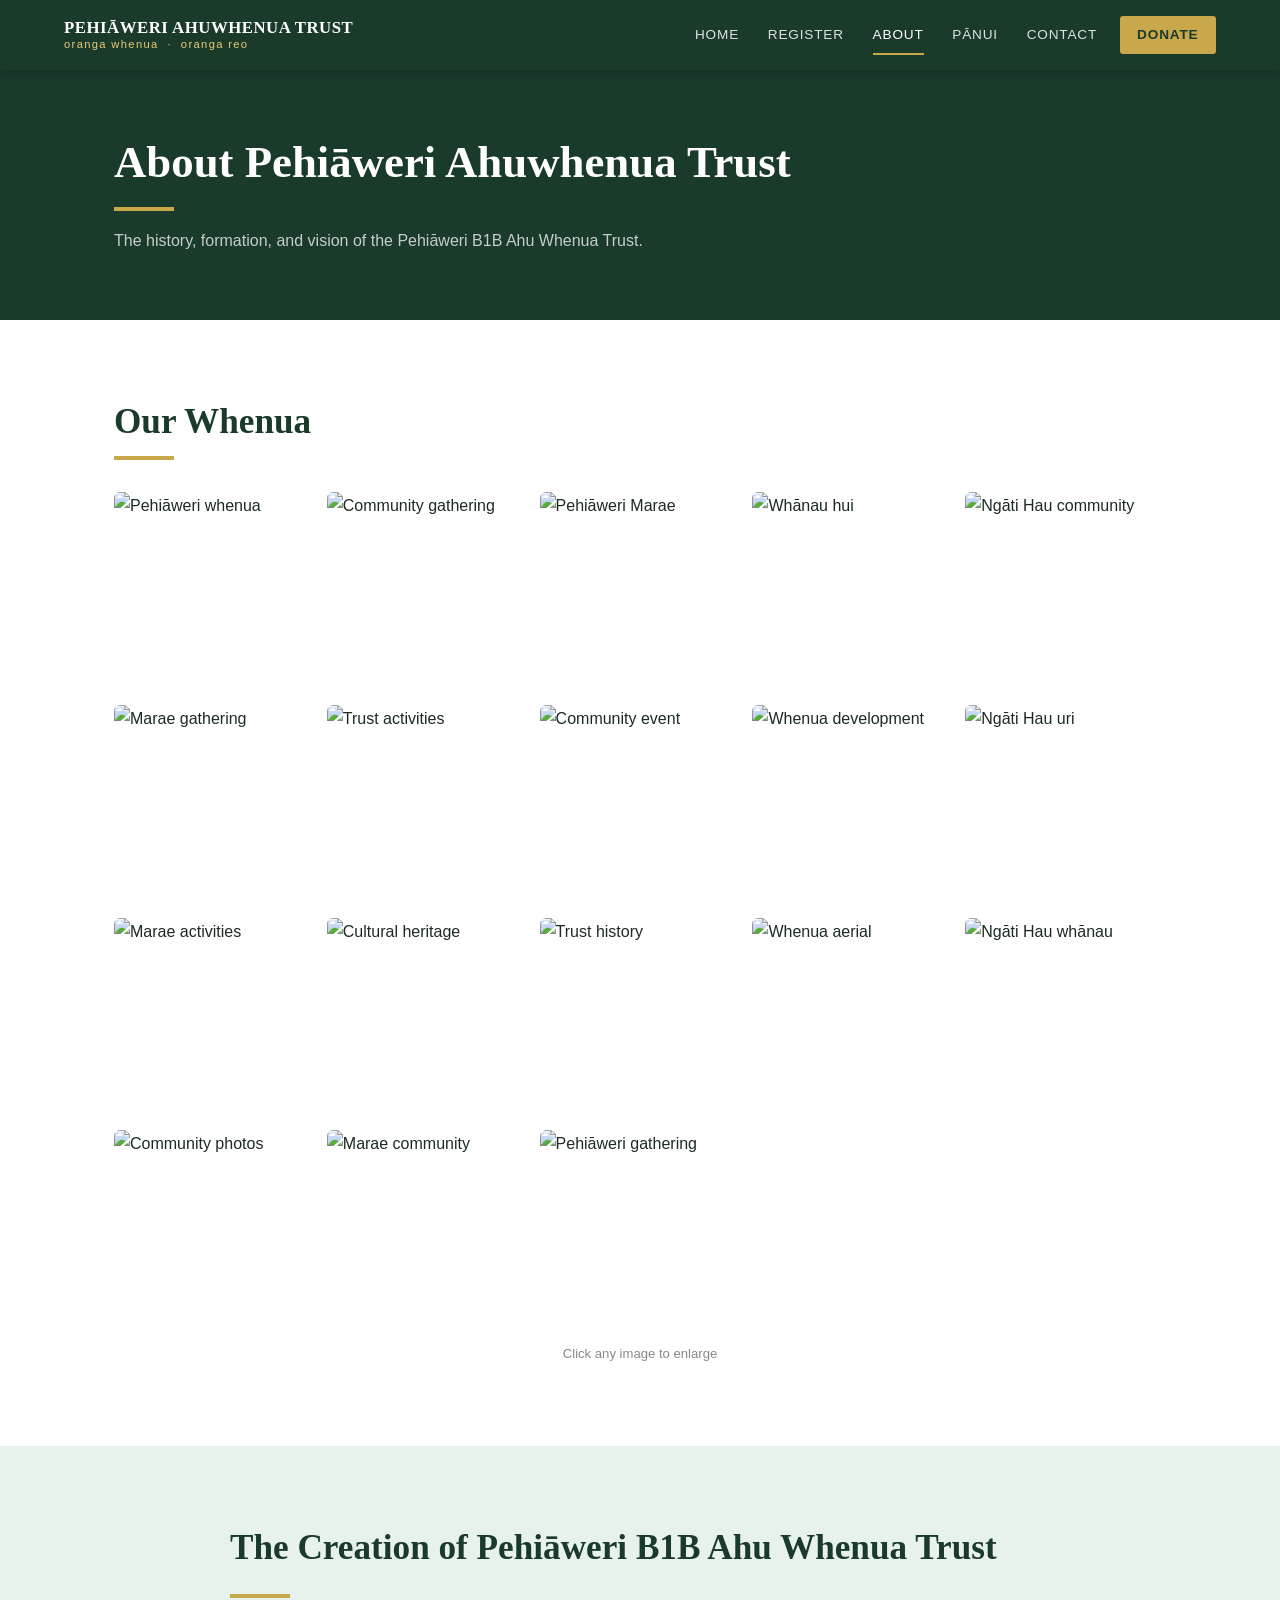
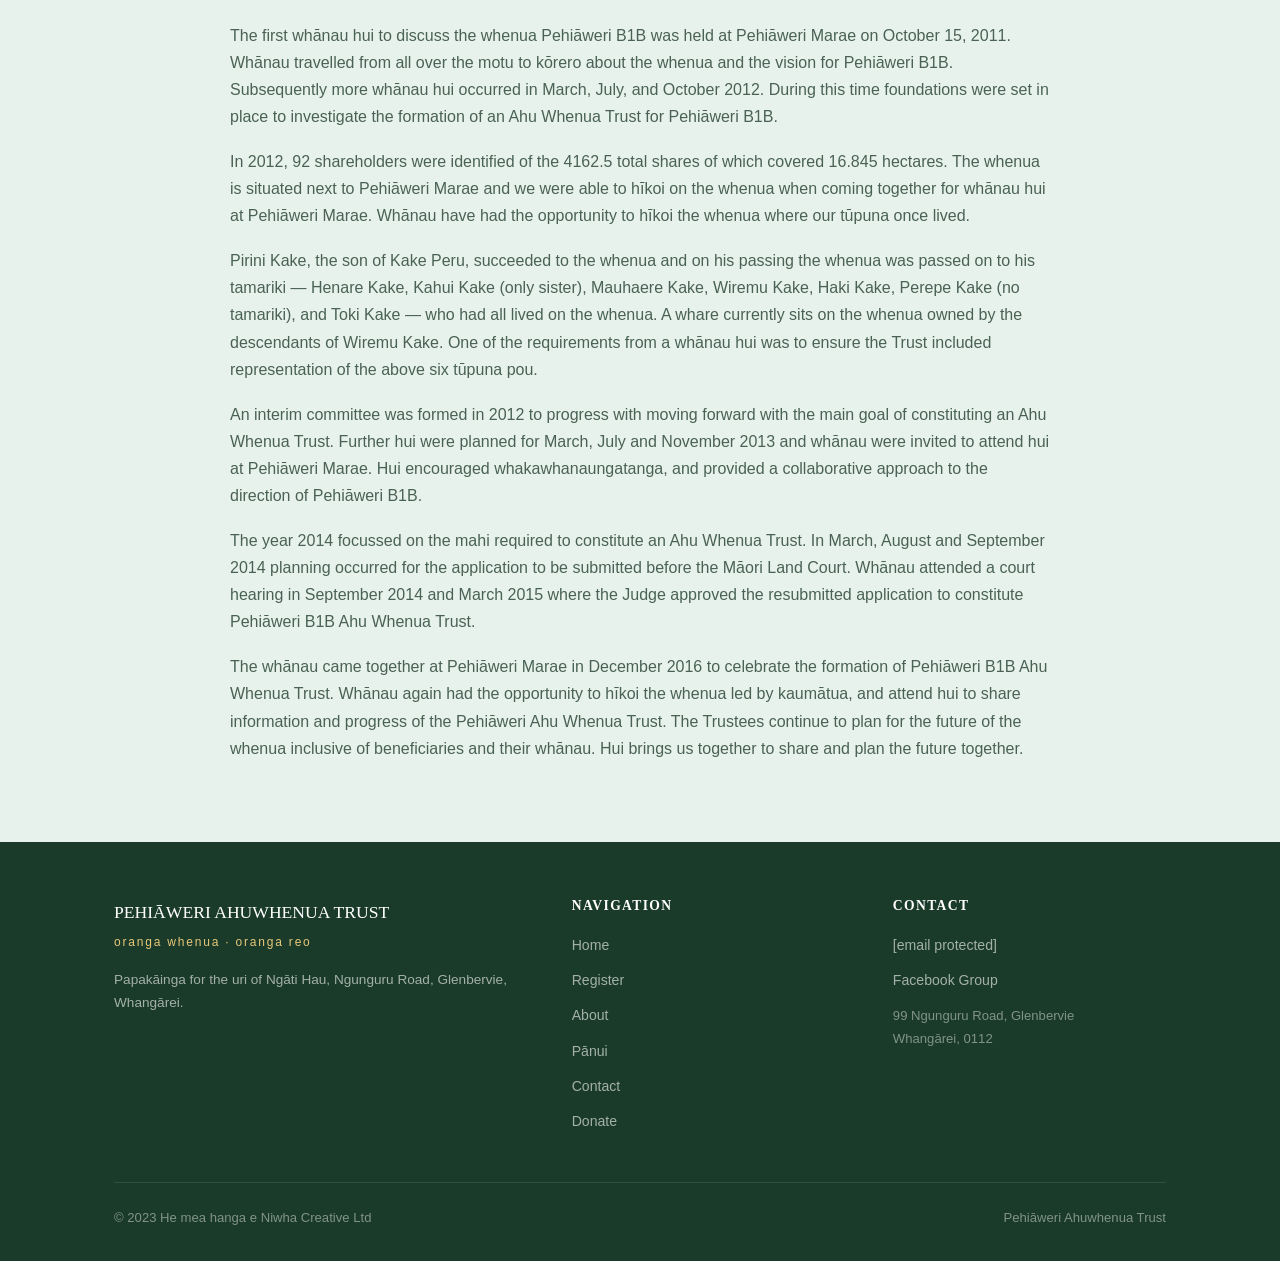
==== commit 2a6ef740: "remove testing" ====
--- a/about.html
+++ b/about.html
@@ -16,7 +16,7 @@
   <header class="site-header">
     <div class="nav-inner">
       <a href="index.html" class="nav-brand">
-        <span class="brand-title">PEHIĀWERI AHUWHENUA TRUST - testing deployment</span>
+        <span class="brand-title">PEHIĀWERI AHUWHENUA TRUST</span>
         <span class="brand-tagline">oranga whenua &nbsp;·&nbsp; oranga reo</span>
       </a>
       <button class="nav-toggle" aria-label="Toggle menu">
